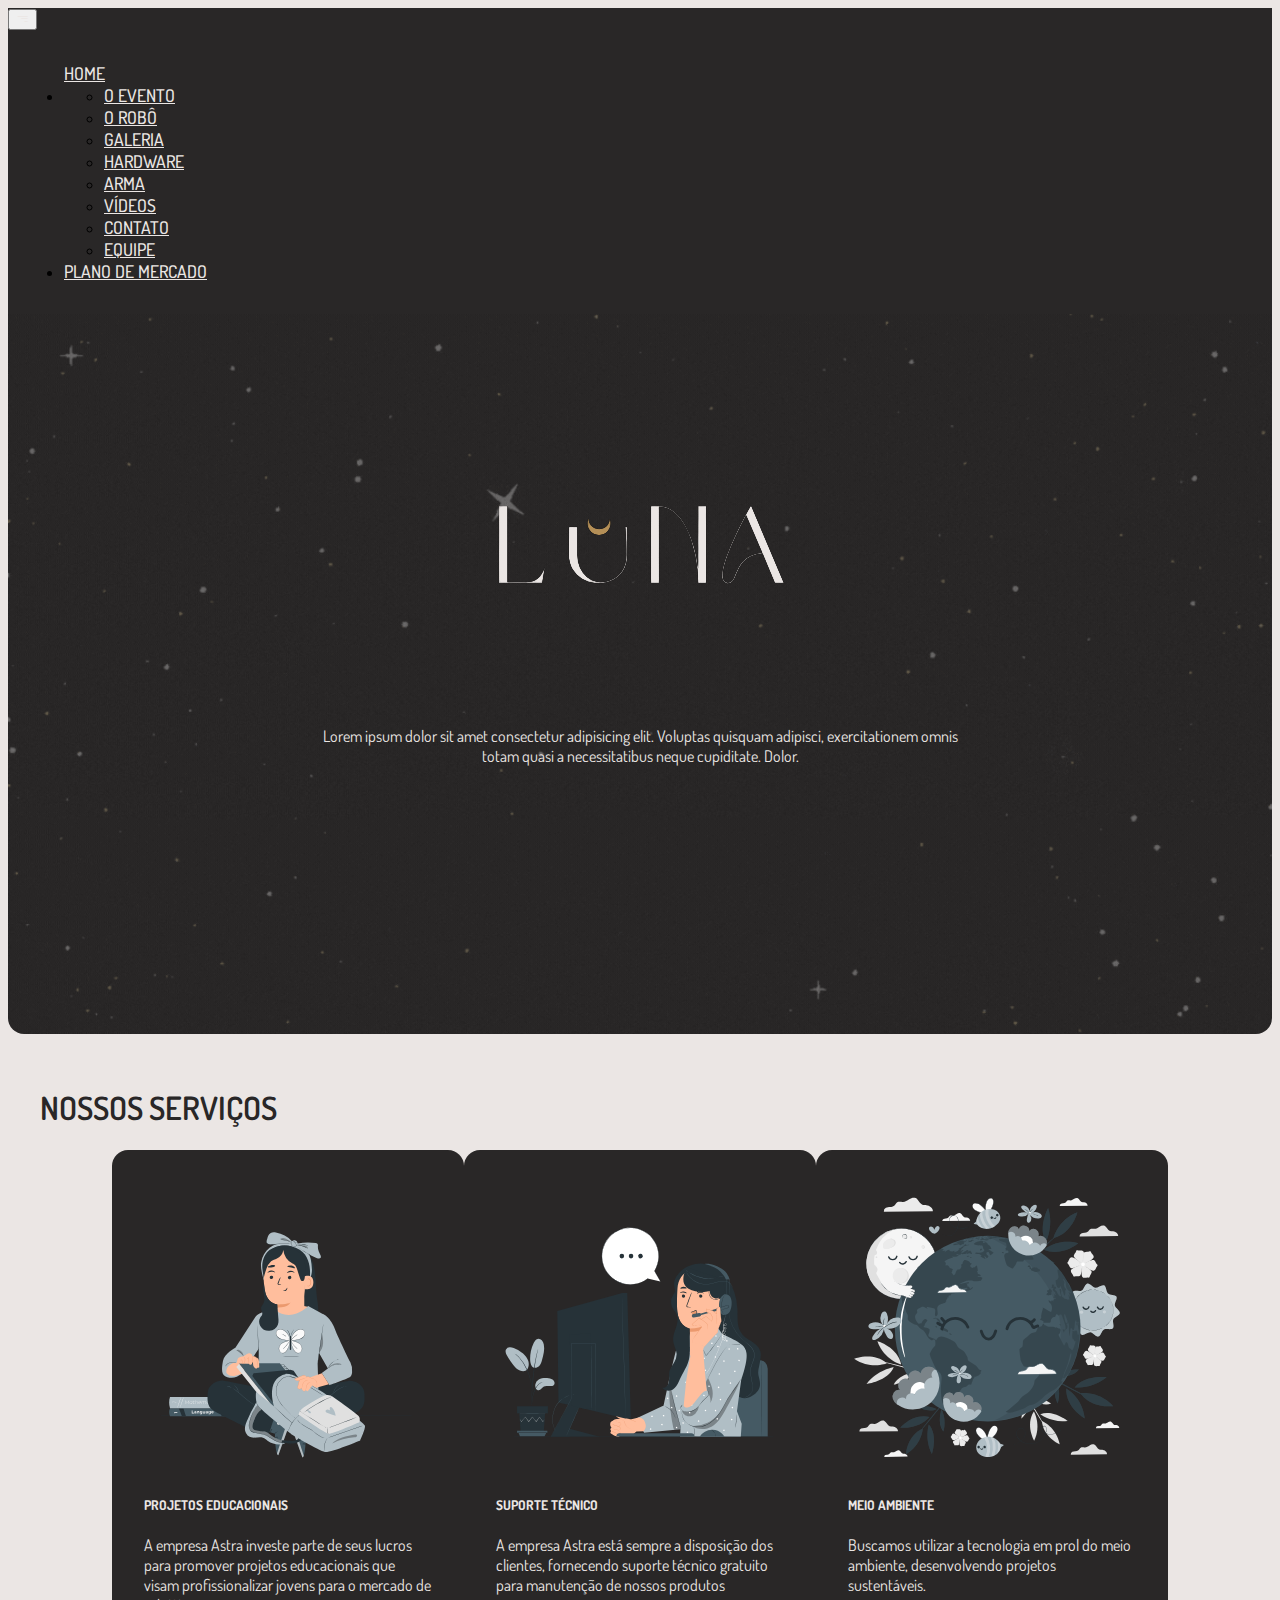
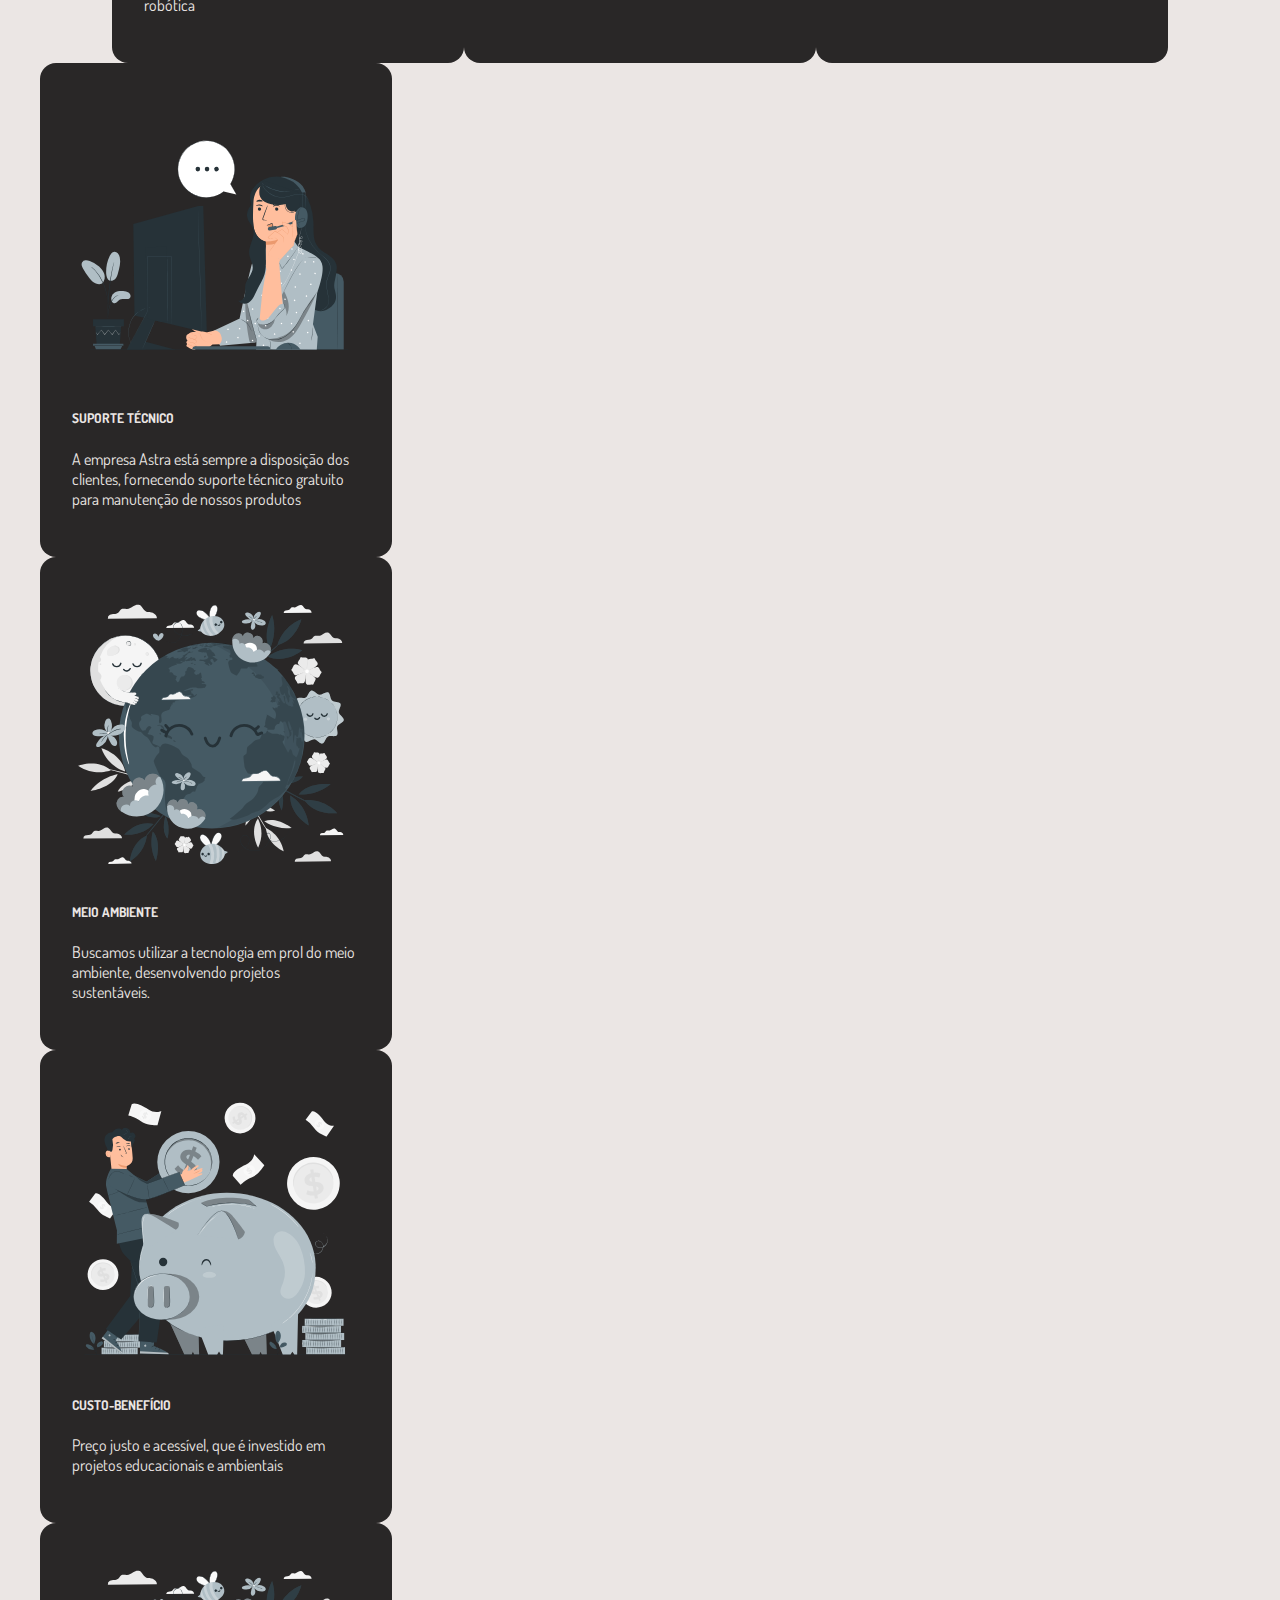
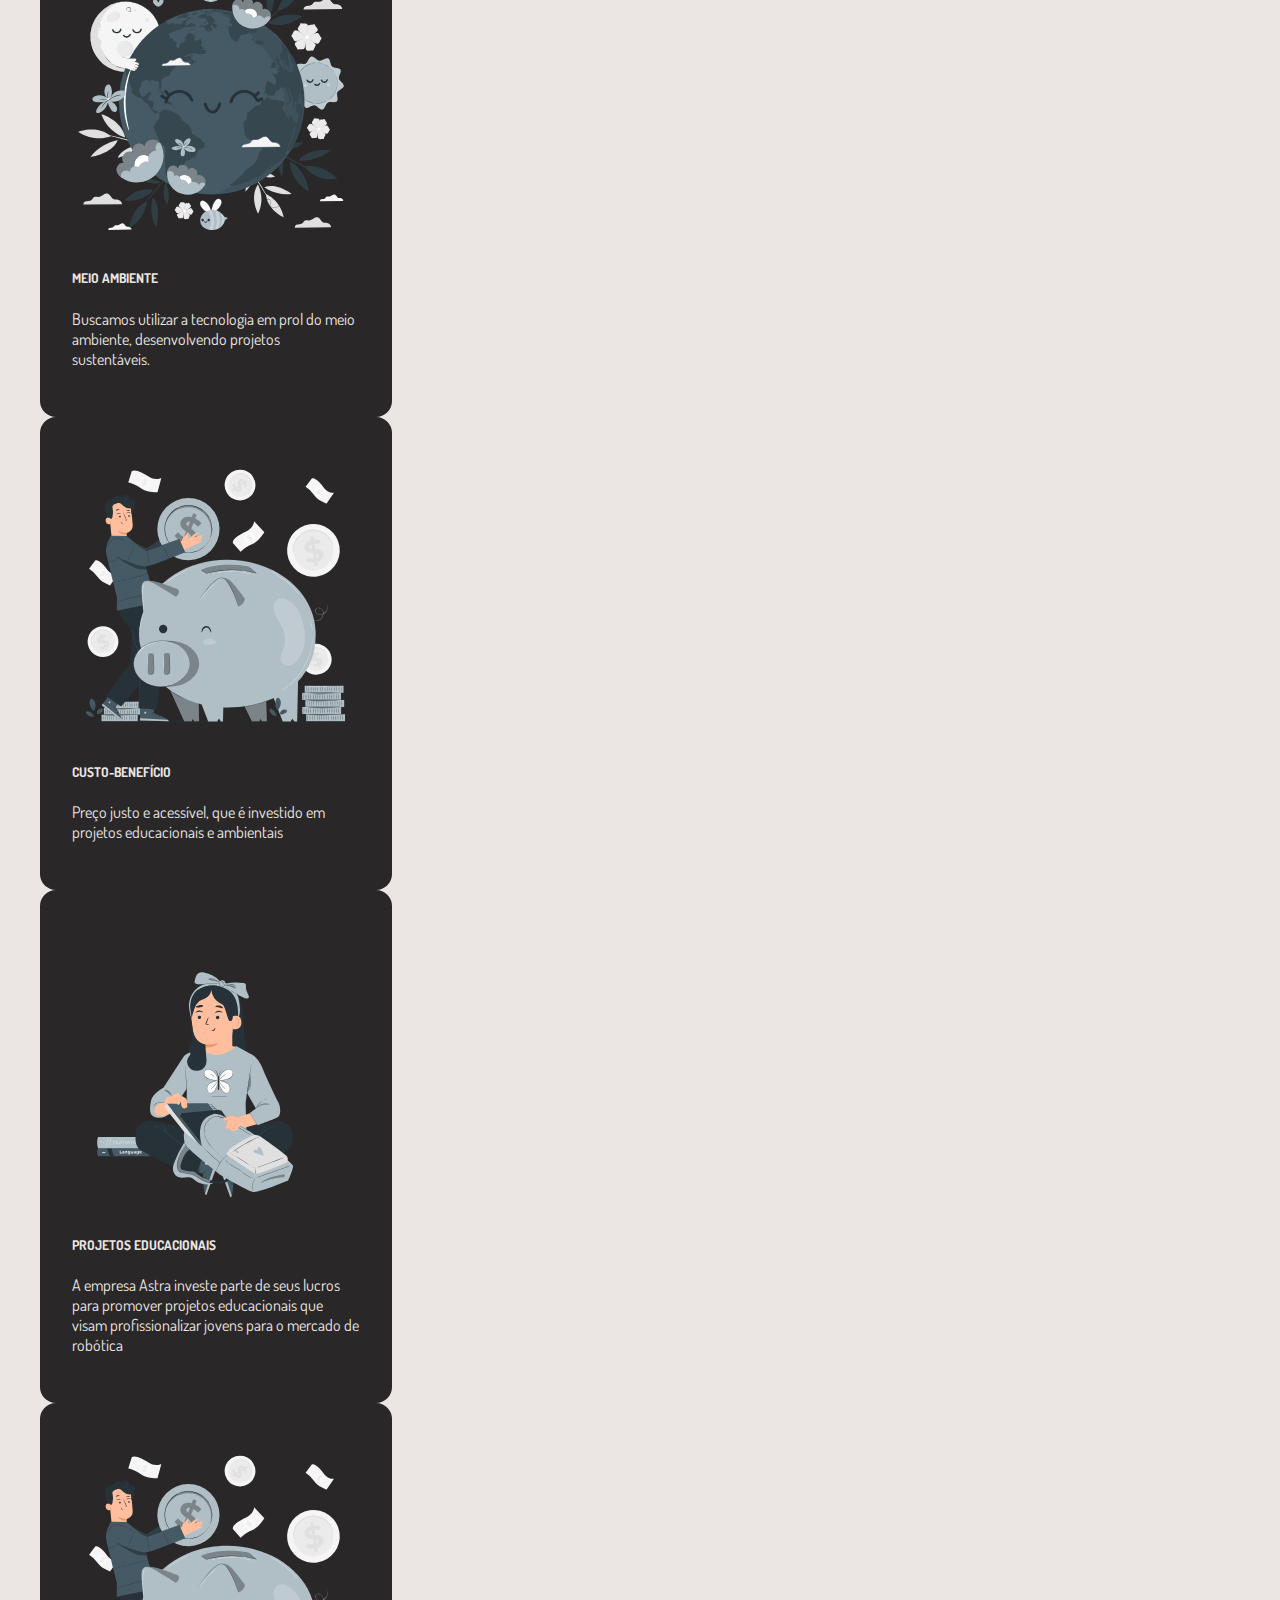
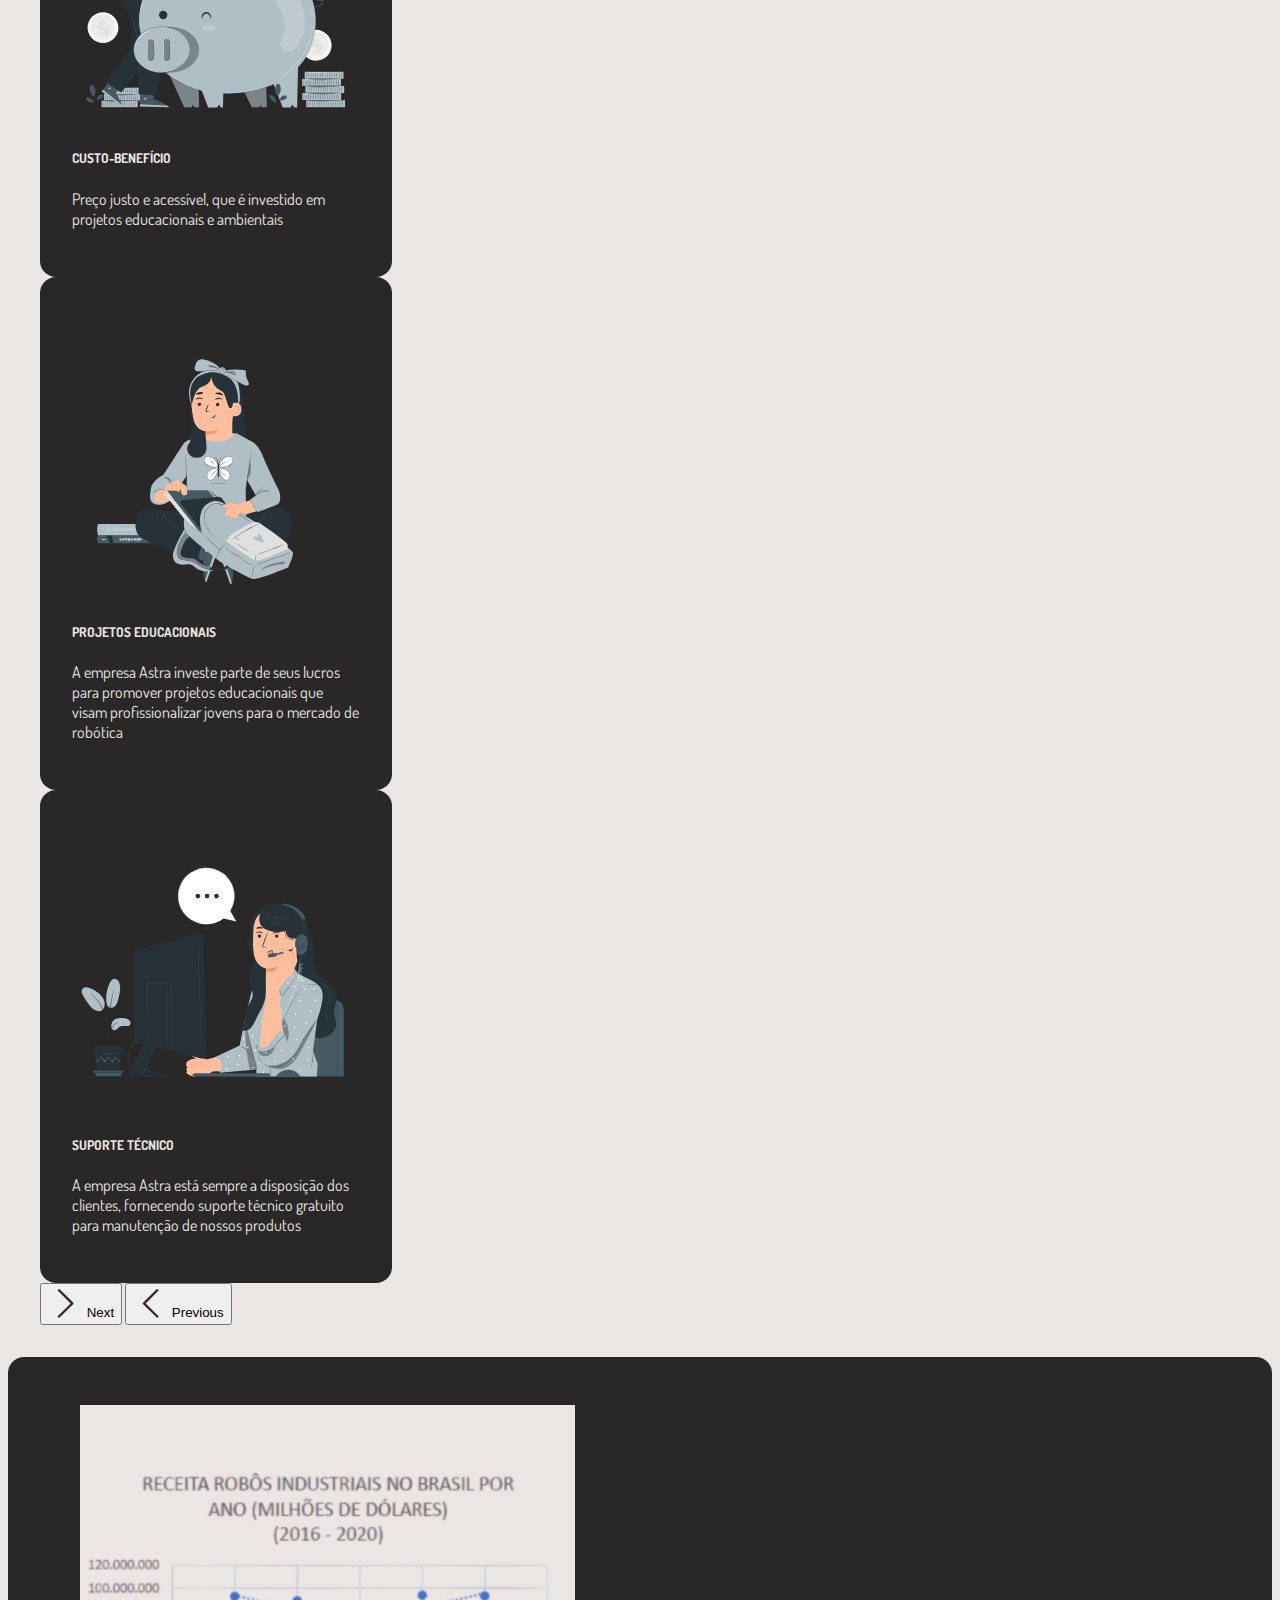
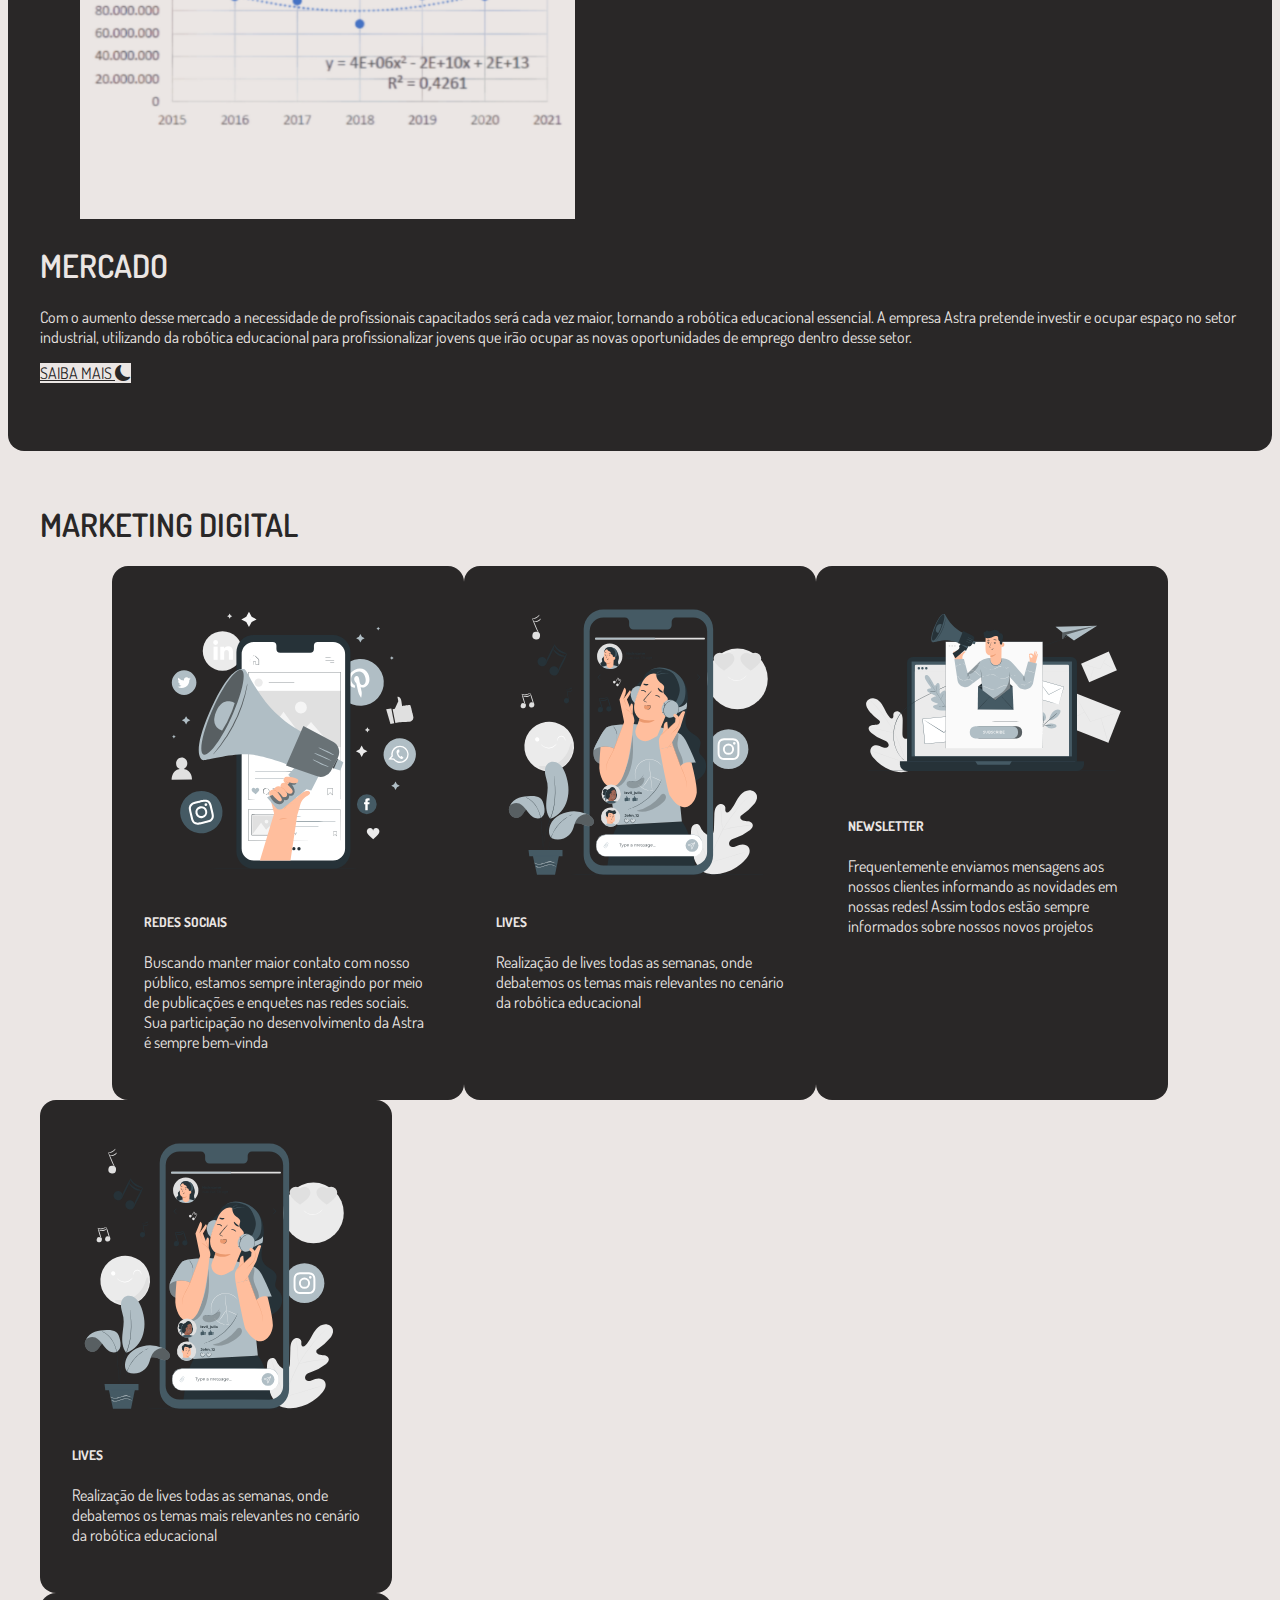
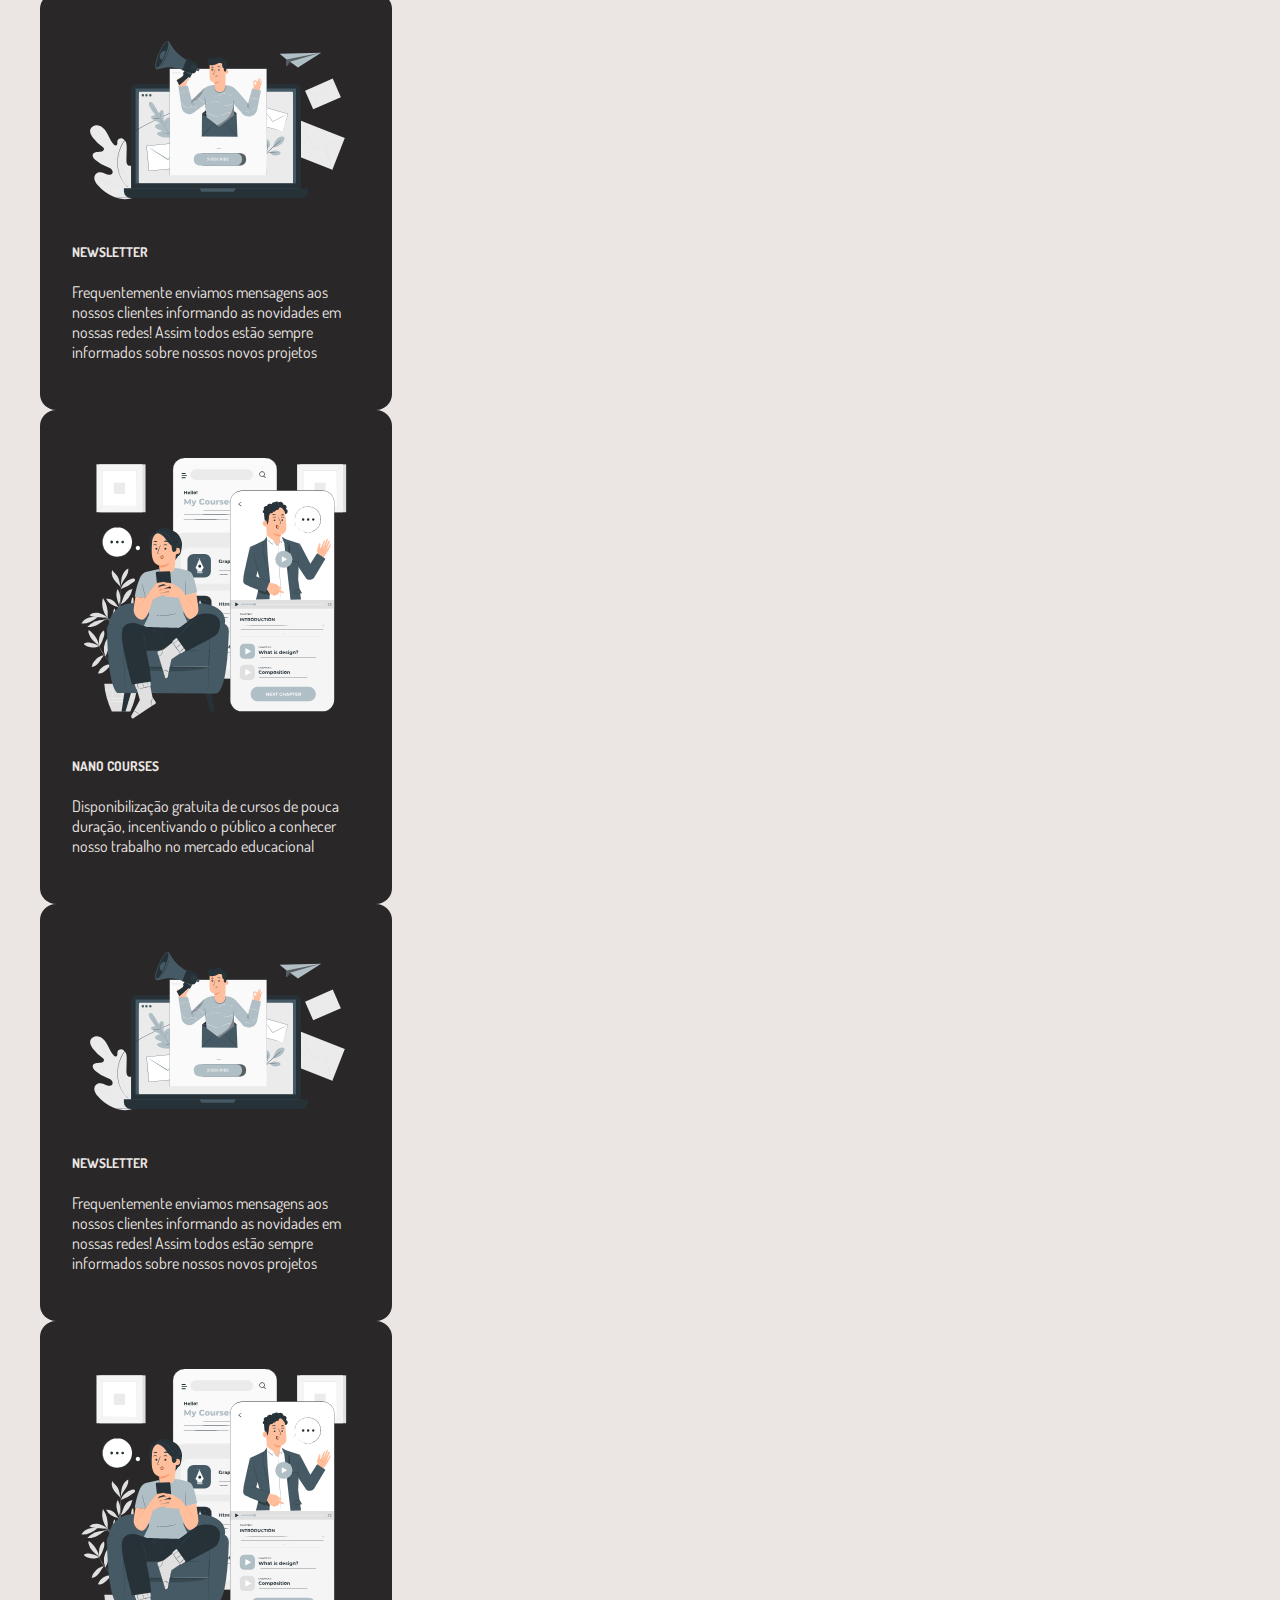
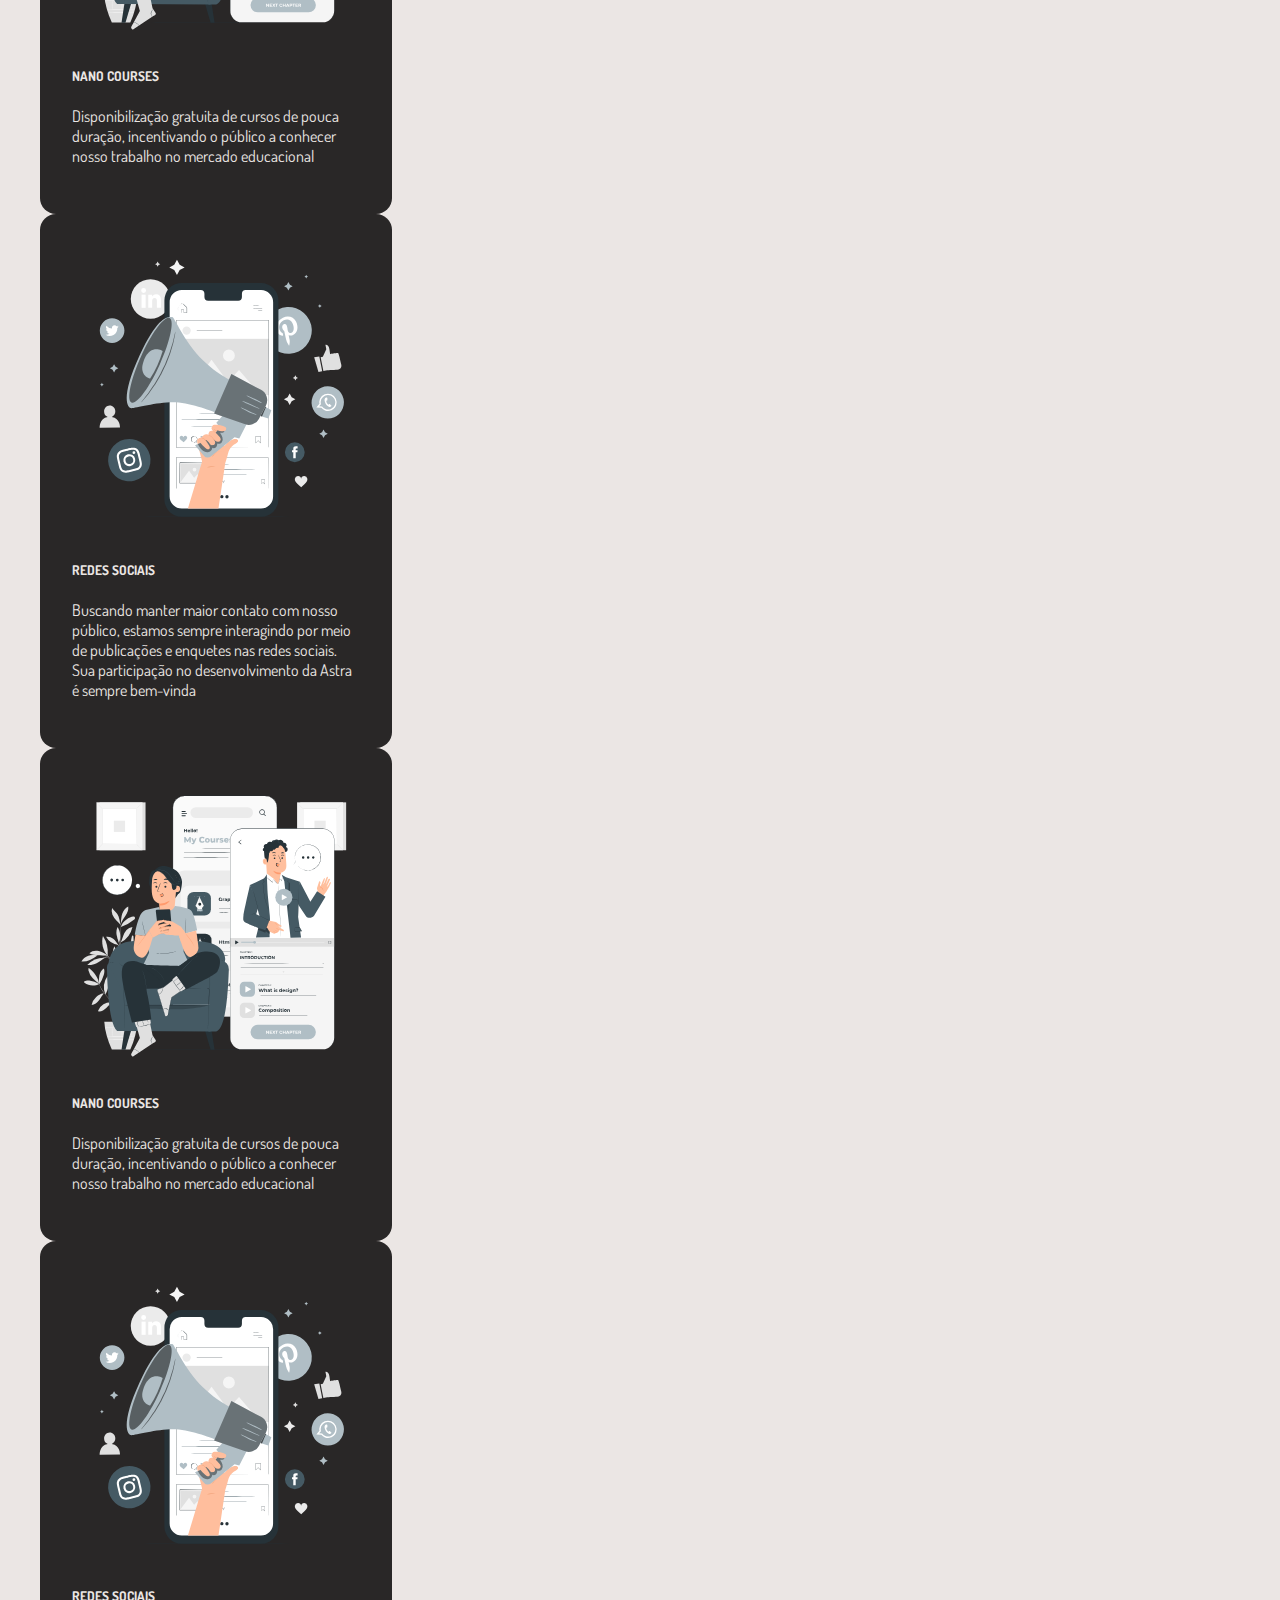
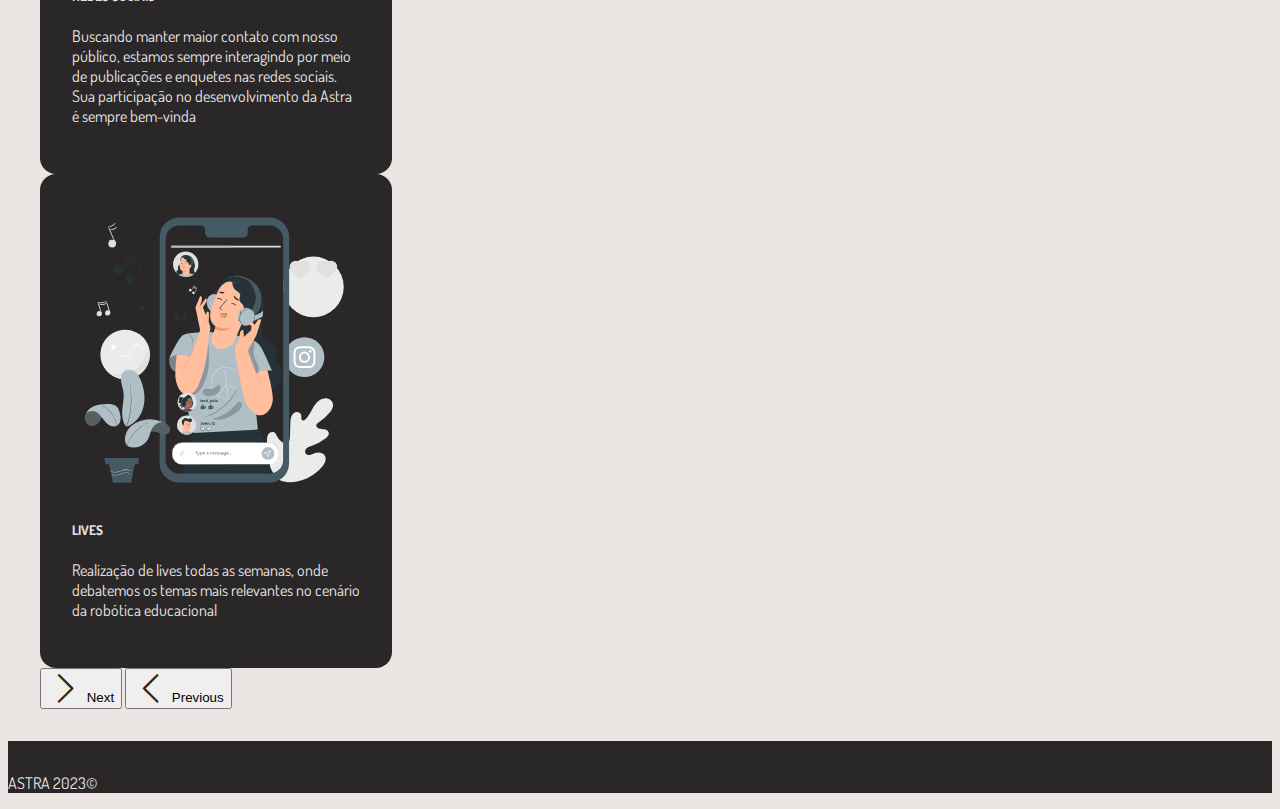
==== plano-de-mercado.html @ b5bd34d8 "site pronto" ====
<!doctype html>
<html lang="pt-br">

<head>
    <meta charset="utf-8">
    <meta name="viewport" content="width=device-width, initial-scale=1">

    <title>Luna</title>

    <!-- Google Fonts -->
    <link rel="preconnect" href="https://fonts.googleapis.com">
    <link rel="preconnect" href="https://fonts.gstatic.com" crossorigin>
    <link href="https://fonts.googleapis.com/css2?family=Dosis:wght@500;700&display=swap" rel="stylesheet">

    <!-- BS Icons -->
    <link rel="stylesheet" href="https://cdn.jsdelivr.net/npm/bootstrap-icons@1.10.5/font/bootstrap-icons.css">

    <!-- Chamada da CSS do BS -->
    <link href="https://cdn.jsdelivr.net/npm/bootstrap@5.3.1/dist/css/bootstrap.min.css" rel="stylesheet"
        integrity="sha384-4bw+/aepP/YC94hEpVNVgiZdgIC5+VKNBQNGCHeKRQN+PtmoHDEXuppvnDJzQIu9" crossorigin="anonymous">

    <!-- Minha CSS -->
    <link rel="stylesheet" href="./css/style.css">
</head>

<body>       
    <header>
        <!-- menu principal -->
        <nav class="navbar navbar-expand-lg background-nav">
            <div class="container-fluid">
                <a class="navbar-brand logo" href="#">
                </a>
                <button class="navbar-toggler" type="button" data-bs-toggle="collapse" data-bs-target="#navbarNav"
                    aria-controls="navbarNav" aria-expanded="false" aria-label="Toggle navigation">
                    <i class="bi bi-filter-right"></i>
                </button>
                <div class="collapse navbar-collapse" id="navbarNav">
                    <ul class="navbar-nav ms-auto">
                        <a class="nav-link font-nav" href="index.html">
                            HOME
                        </a>
                        <a class="nav-link dropdown-toggle font-nav" href="" role="button" data-bs-toggle="dropdown" aria-expanded="false">
                        </a>
                        <li class="nav-item dropdown nav-item me-2">
                            <ul class="dropdown-menu">
                                <li class="nav-item me-2">
                                    <a class="nav-link font-nav dropdown-item" href="#evento">O EVENTO</a>
                                </li>
                                <li class="nav-item me-2">
                                    <a class="nav-link font-nav dropdown-item" href="#robo">O ROBÔ</a>
                                </li>
                                <li class="nav-item me-2">
                                    <a class="nav-link font-nav dropdown-item" href="#galeria">GALERIA</a>
                                </li>
                                <li class="nav-item me-2">
                                    <a class="nav-link font-nav dropdown-item" href="#hardware">HARDWARE</a>
                                </li>
                                <li class="nav-item me-2">
                                    <a class="nav-link font-nav dropdown-item" href="#arma">ARMA</a>
                                </li>
                                <li class="nav-item me-2">
                                    <a class="nav-link font-nav dropdown-item" href="#videos">VÍDEOS</a>
                                </li>
                                <li class="nav-item">
                                    <a class="nav-link font-nav dropdown-item" href="#contato">CONTATO</a>
                                </li>
                                <li class="nav-item me-2">
                                    <a class="nav-link font-nav dropdown-item" href="#equipe">EQUIPE</a>
                                </li>
                            </ul>
                        </li>
                        <li class="nav-item me-2">
                            <a class="nav-link  font-nav" href="plano-de-mercado.html">PLANO DE MERCADO</a>
                        </li>
                    </ul>
                </div>
            </div>
        </nav>
    </header>

    <div id="containerini">
        <figure class="container-logo d-flex justify-content-center">
            <img class='logo img-fluid' src="./assets/logo.png" alt="Nome Luna com uma lua em cima da letra u">
        </figure>
        <p class="text-ini lead col-md-12 d-flex justify-content-center">
            Lorem ipsum dolor sit amet consectetur adipisicing elit. Voluptas quisquam adipisci, exercitationem omnis totam quasi a necessitatibus neque cupiditate. Dolor.
        </p>
    </div>

    <main class="container-fluid">
        <section id="galeria" class="container-light row">
            <h1 class="text-center display-3 text-dark">NOSSOS SERVIÇOS</h1>
            <div class="carousel servico mt-5 mb-5" data-bs-ride="carousel" id="carouselExample4">
                <div class="carousel-inner">
                    <div class="carousel-item servico-item active">
                        <div class="card ms-3 me-3 col-md-3 container-dark text-light" style="width: 18rem;">
                            <img src="./assets/estudante.svg" class="card-img-top img-fluid" alt="Estudante guardando cadernos na mochila">
                            <div class="card-body">
                                <h5 class="mt-3 mb-3">
                                    PROJETOS EDUCACIONAIS
                                </h5>
                              <p class="card-text">A empresa Astra investe parte de seus lucros para promover projetos educacionais que visam profissionalizar jovens para o mercado de robótica</p>
                            </div>
                        </div>
                    </div>
                    <div class="carousel-item servico-item">
                        <div class="card ms-3 me-3 col-md-3 container-dark text-light" style="width: 18rem;">
                            <img src="./assets/suporte.svg" class="card-img-top img-fluid"alt="Mulher com headset atentendedno um cliente">
                            <div class="card-body">
                                <h5 class="mt-3 mb-3">
                                    SUPORTE TÉCNICO
                                </h5>
                              <p class="card-text">A empresa Astra está sempre a disposição dos clientes, fornecendo suporte técnico gratuito para manutenção de nossos produtos</p>
                            </div>
                        </div>
                    </div>
                    <div class="carousel-item servico-item">
                        <div class="card ms-3 me-3 col-md-3 container-dark text-light" style="width: 18rem;">
                            <img src="./assets/terra.svg" class="card-img-top img-fluid" alt="Planeta Terra sorrindo">
                            <div class="card-body">
                                <h5 class="mt-3 mb-3">
                                    MEIO AMBIENTE
                                </h5>
                              <p class="card-text">Buscamos utilizar a tecnologia em prol do meio ambiente, desenvolvendo projetos sustentáveis.</p>
                            </div>
                        </div>
                    </div>
                    <div class="carousel-item servico-item">
                        <div class="card ms-3 me-3 col-md-3 container-dark text-light" style="width: 18rem;">
                            <img src="./assets/custo_beneficio.svg" class="card-img-top img-fluid" alt="Homem colocando moeda em um cofre de porco">
                            <div class="card-body">
                                <h5 class="mt-3 mb-3">
                                    CUSTO-BENEFÍCIO
                                </h5>
                              <p class="card-text">Preço justo e acessível, que é investido em projetos educacionais e ambientais</p>
                            </div>
                        </div>
                    </div>
                </div>
                  <button class="carousel-control-next control-servico-next" type="button" data-bs-target="#carouselExample4" data-bs-slide="next">
                    <i class="carousel-control-next-icon bi bi-chevron-right" aria-hidden="true"></i>
                    <span class="visually-hidden">Next</span>
                  </button> 
                  <button class="carousel-control-prev control-servico-prev" type="button" data-bs-target="#carouselExample4" data-bs-slide="prev">
                    <i class="carousel-control-prev-icon bi bi-chevron-left" aria-hidden="true"></i>
                    <span class="visually-hidden">Previous</span>
                  </button>
            </div> 
        </section>

        <section class="container-dark align-items-center justify-content-evenly row mercado" id="robo">
            <figure class="col-md-4 d-flex justify-content-center">
                <img class="astronauta img-fluid rounded" src="./assets/grafico.png" alt="Gráfico mostrando crescimento de vendas de robôs no Brasil">
            </figure>
            <div class="text-center col-md-5">
                <h1 class="display-3 text-light">MERCADO</h1>
                <p class="lead my-5 text-light">
                    Com o aumento desse mercado a necessidade de profissionais capacitados será cada vez maior, tornando a robótica educacional essencial.
                    A empresa Astra pretende investir e ocupar espaço no setor industrial, utilizando da robótica educacional para profissionalizar jovens que irão ocupar as novas oportunidades de emprego dentro desse setor.                </p>
                <a href="./assets/pesquisa.pdf" class="btn p-3 btn-primary-light btn-lg text-dark">SAIBA MAIS <i 
                    class="bi bi-moon-fill ms-2"></i></a>
            </div>
        </section>

        <section id="galeria" class="container-light row">
            <h1 class="text-center display-3 text-dark">MARKETING DIGITAL</h1>
            <div class="carousel marketing mt-5 mb-5" data-bs-ride="carousel" id="carouselExample5">
                <div class="carousel-inner">
                    <div class="carousel-item marketing-item active">
                        <div class="card ms-3 me-3 col-md-3 container-dark text-light" style="width: 18rem;">
                            <img src="./assets/redes_sociais.svg" class="card-img-top img-fluid" alt="Alto-falante com redes sociais em volta">
                            <div class="card-body">
                                <h5 class="mt-3 mb-3">
                                    REDES SOCIAIS
                                </h5>
                              <p class="card-text">Buscando manter maior contato com nosso público, estamos sempre interagindo por meio de publicações e enquetes nas redes sociais. Sua participação no desenvolvimento da Astra é sempre bem-vinda</p>
                            </div>
                        </div>
                    </div>
                    <div class="carousel-item marketing-item">
                        <div class="card ms-3 me-3 col-md-3 container-dark text-light" style="width: 18rem;">
                            <img src="./assets/live.svg" class="card-img-top img-fluid"alt="Menina de fone fazendo live em uma rede social">
                            <div class="card-body">
                                <h5 class="mt-3 mb-3">
                                    LIVES
                                </h5>
                              <p class="card-text">Realização de lives todas as semanas, onde debatemos os temas mais relevantes no cenário da robótica educacional</p>
                            </div>
                        </div>
                    </div>
                    <div class="carousel-item marketing-item">
                        <div class="card ms-3 me-3 col-md-3 container-dark text-light" style="width: 18rem;">
                            <img src="./assets/news_letter.svg" class="card-img-top img-fluid" alt="Menino dentro de um computador com jornais em volta">
                            <div class="card-body">
                                <h5 class="mt-3 mb-3">
                                    NEWSLETTER
                                </h5>
                              <p class="card-text">Frequentemente enviamos mensagens aos nossos clientes informando as novidades em nossas redes! Assim todos estão sempre informados sobre nossos novos projetos</p>
                            </div>
                        </div>
                    </div>
                    <div class="carousel-item marketing-item">
                        <div class="card ms-3 me-3 col-md-3 container-dark text-light" style="width: 18rem;">
                            <img src="./assets/courses.svg" class="card-img-top img-fluid" alt="Menino vendo cursos nas redes sociais">
                            <div class="card-body">
                                <h5 class="mt-3 mb-3">
                                    NANO COURSES
                                </h5>
                              <p class="card-text">Disponibilização gratuita de cursos de pouca duração, incentivando o público a conhecer nosso trabalho no mercado educacional</p>
                            </div>
                        </div>
                    </div>
                </div>
                  <button class="carousel-control-next control-marketing-next" type="button" data-bs-target="#carouselExample5" data-bs-slide="next">
                    <i class="carousel-control-next-icon bi bi-chevron-right" aria-hidden="true"></i>
                    <span class="visually-hidden">Next</span>
                  </button> 
                  <button class="carousel-control-prev control-marketing-prev" type="button" data-bs-target="#carouselExample5" data-bs-slide="prev">
                    <i class="carousel-control-prev-icon bi bi-chevron-left" aria-hidden="true"></i>
                    <span class="visually-hidden">Previous</span>
                  </button>
            </div> 
        </section>

        <section class="container-dark-footer row align-items-center justify-content-center" id="contato">
            <p class="text-light text-center text-wrap" style="width: 6rem;">
                ASTRA
                2023©
            </p>
        </section>
    </main>
    
    <script src="https://cdn.jsdelivr.net/npm/bootstrap@5.3.2/dist/js/bootstrap.bundle.min.js"
    integrity="sha384-C6RzsynM9kWDrMNeT87bh95OGNyZPhcTNXj1NW7RuBCsyN/o0jlpcV8Qyq46cDfL" crossorigin="anonymous"></script>

    <script>
        var items = document.querySelectorAll('.servico .servico-item');
        items.forEach((e)=>{
            const slide = 2;
            let next = e.nextElementSibling;
            for(var i=0; i<slide; i++) {
                if(!next) {
                    next = items[0]
                }
                let clonechild = next.cloneNode(true);
                e.appendChild(clonechild.children[0]);
                next = next.nextElementSibling;
            }
        })
    </script>

<script>
    var items = document.querySelectorAll('.marketing .marketing-item');
    items.forEach((e)=>{
        const slide = 2;
        let next = e.nextElementSibling;
        for(var i=0; i<slide; i++) {
            if(!next) {
                next = items[0]
            }
            let clonechild = next.cloneNode(true);
            e.appendChild(clonechild.children[0]);
            next = next.nextElementSibling;
        }
    })
</script>
</body>
---- css/style.css ----
:root {
    --color-light: #EBE6E4;
    --color-dark: #292727;
    --font-primary: Dosis;
}


.text-dark { 
    color: var(--color-dark)!important;
}

.text-light { 
    color: var(--color-light)!important;
}


body {
    background-color: #EBE6E4;
    font-family: var(--font-primary);
}

.navbar-collapse {
    padding: 1rem 1rem;
    z-index: 1;
}

.background-nav {
    background-color: #292727;
}

.font-nav {
    font-size: 1.1rem;
    font-weight: 500;
    color: #EBE6E4;
}

.navbar-toggler, .dropdown-toggle{
    color: #EBE6E4;
}

.dropdown-menu, .dropdown-item{
    background-color: var(--color-dark);
}

.dropdown-item:hover{
    background-color: var(--color-dark);
    color: #f3efed;
}

h1 {
    font-weight: 600!important;
}


.navbar-nav .nav-link.active, .nav-link.show {
    color: #f3efed!important;
}

.container-ini {
    background-color: #292727;
    height: 80vh;
}

#containerini{
    border-bottom-left-radius: 1rem;
    border-bottom-right-radius: 1rem;
    background-image: url(../assets/fundo.gif);
    background-size: cover;
    text-align: center;
    height: 80vh;
    background-color: var(--color-dark);
    color: var(--color-light);  
    display: flex;
    flex-direction:column;
    align-items: center;
    justify-content: center;
}

.container-light {
    padding: 2rem;
    background-color: var(--color-light);
}

.container-light-ratio {
    padding: 1.5rem;
    background-color: var(--color-light);
    border-radius: 0.7rem;
    margin-top: 2rem;
    margin-bottom: 2rem;
}

.ratio-height {
    height: 42vh;
}

.logo-competicao, .astronauta {
    width: 55vmin;
}

.container-dark {
    background-color: var(--color-dark); 
    padding: 2rem;
    border-radius: 1rem;
}

.container-dark-footer {
    background-color: var(--color-dark); 
    padding-top: 1rem;
    padding-bottom: 0;
}

.container-dark-equipe{
    background-color: var(--color-dark); 
    padding-top: 1rem;   
}


.container-logo {
   margin-top: -15rem;
}

.text-ini {
    width: 50%;
    margin-top: 10rem;
    position: absolute;
}

.btn-primary-dark {
    background-color: var(--color-dark);
    border: none;
}

.btn-primary-dark:hover {
    background-color: #3d3b3b;
    border: none;
}

.btn-primary-light {
    background-color: var(--color-light);
    border: none;
}

.btn-primary-light:hover {
    background-color: #f3efed;
    border: none;
}

.font-nav:hover {
    color: #f3efed;
}

.carousel-inner .carousel-item.active,
.carousel-inner .carousel-item-next,
.carousel-inner .carousel-item-prev{
    display: flex;
    justify-content: center;
}

.card-carousel {
    margin: 2rem;
    border: 4px solid #292727;
    border-radius: 0.7rem;
}

.carousel-img {
    border-radius: 0.7rem;
}

.carousel-control-next-icon, .carousel-control-prev-icon {
    background-image: none;
}

i.carousel-control-next-icon::before, i.carousel-control-prev-icon::before {
    font-size: 2.2rem;
    color: var(--color-dark);
}

@media(min-width: 768px) and (max-width: 1024px) {
    .carousel-inner .carousel-item-start.active, 
    .carousel-inner .carousel-item-next {
        transform: translateX(25%);
    }
    .carousel-inner .carousel-item-start.active, 
    .carousel-inner .carousel-item-prev {
        transform: translateX(-25%);
    }

    .carousel-inner .galeria-item>div {
        display: none;
    }

    .carousel-inner .hardware-item>div {
        display: none;
    }

    .carousel-inner .arma-item>div {
        display: none;
    }

    .carousel-inner .servico-item>div {
        display: none;
    }

    .carousel-inner .marketing-item>div {
        display: none;
    }
    
    .carousel-inner .hardware-item>div:nth-child(1){
        display: block;
    }

    .carousel-inner .hardware-item>div:nth-child(2){
        display: block;
    }

    .carousel-inner .galeria-item>div:nth-child(1){
        display: block;
    }

    .carousel-inner .galeria-item>div:nth-child(2){
        display: block;
    }

    .carousel-inner .servico-item>div:nth-child(1){
        display: block;
    }

    .carousel-inner .servico-item>div:nth-child(2){
        display: block;
    }

    .carousel-inner .marketing-item>div:nth-child(1){
        display: block;
    }

    .carousel-inner .marketing-item>div:nth-child(2){
        display: block;
    }
    
    .carousel-inner .arma-item>div:nth-child(1){
        display: block;
    }

    div.col-md-3 {
        width: 42%;
    }
    
    button.control-hardware-prev {
        margin-left: -5rem;
    }

    button.control-hardware-next {
        margin-right: -5rem;
    }

    button.control-servico-prev {
        margin-left: -2rem;
    }

    button.control-servico-next {
        margin-right: -2rem;
    }

    button.control-marketing-prev {
        margin-left: -2rem;
    }

    button.control-marketing-next {
        margin-right: -2rem;
    }
    
}

.carousel-inner .carousel-item-end, 
.carousel-inner .carousel-item-start {
    transform: translateX(0);
}

@media (max-width: 767px) {
    .carousel-inner .carousel-item>div {
        display: none;
    }

    .carousel-inner .carousel-item>div:first-child{
        display: block;
    }

    button.carousel-control-prev {
        margin-left: -2rem;
    }

    button.carousel-control-next {
        margin-right: -2rem;
    }

    .logo-competicao, .astronauta {
        width: 70vmin;
    }
}

.accordion-button{
    background-color: var(--color-dark);
    color: var(--color-light)!important;
}

.accordion-button:not(.collapsed) {
    background-color: var(--color-dark);
    color: var(--color-light)!important;
}

.accordion-button:focus {
    border: none;
    box-shadow: none;
}

.accordion-body, .accordion-item {
    background-color: var(--color-light);
    border: none;
}

.form-control {
    background-color: var(--color-dark);
}

.form-control:focus {
    background-color: var(--color-dark);
}

.navbar-expand-lg .navbar-nav .nav-link {
    padding-right: 0;
}


@media(min-width: 769px){

    .mercado {
        height: 70vh;
    }
}
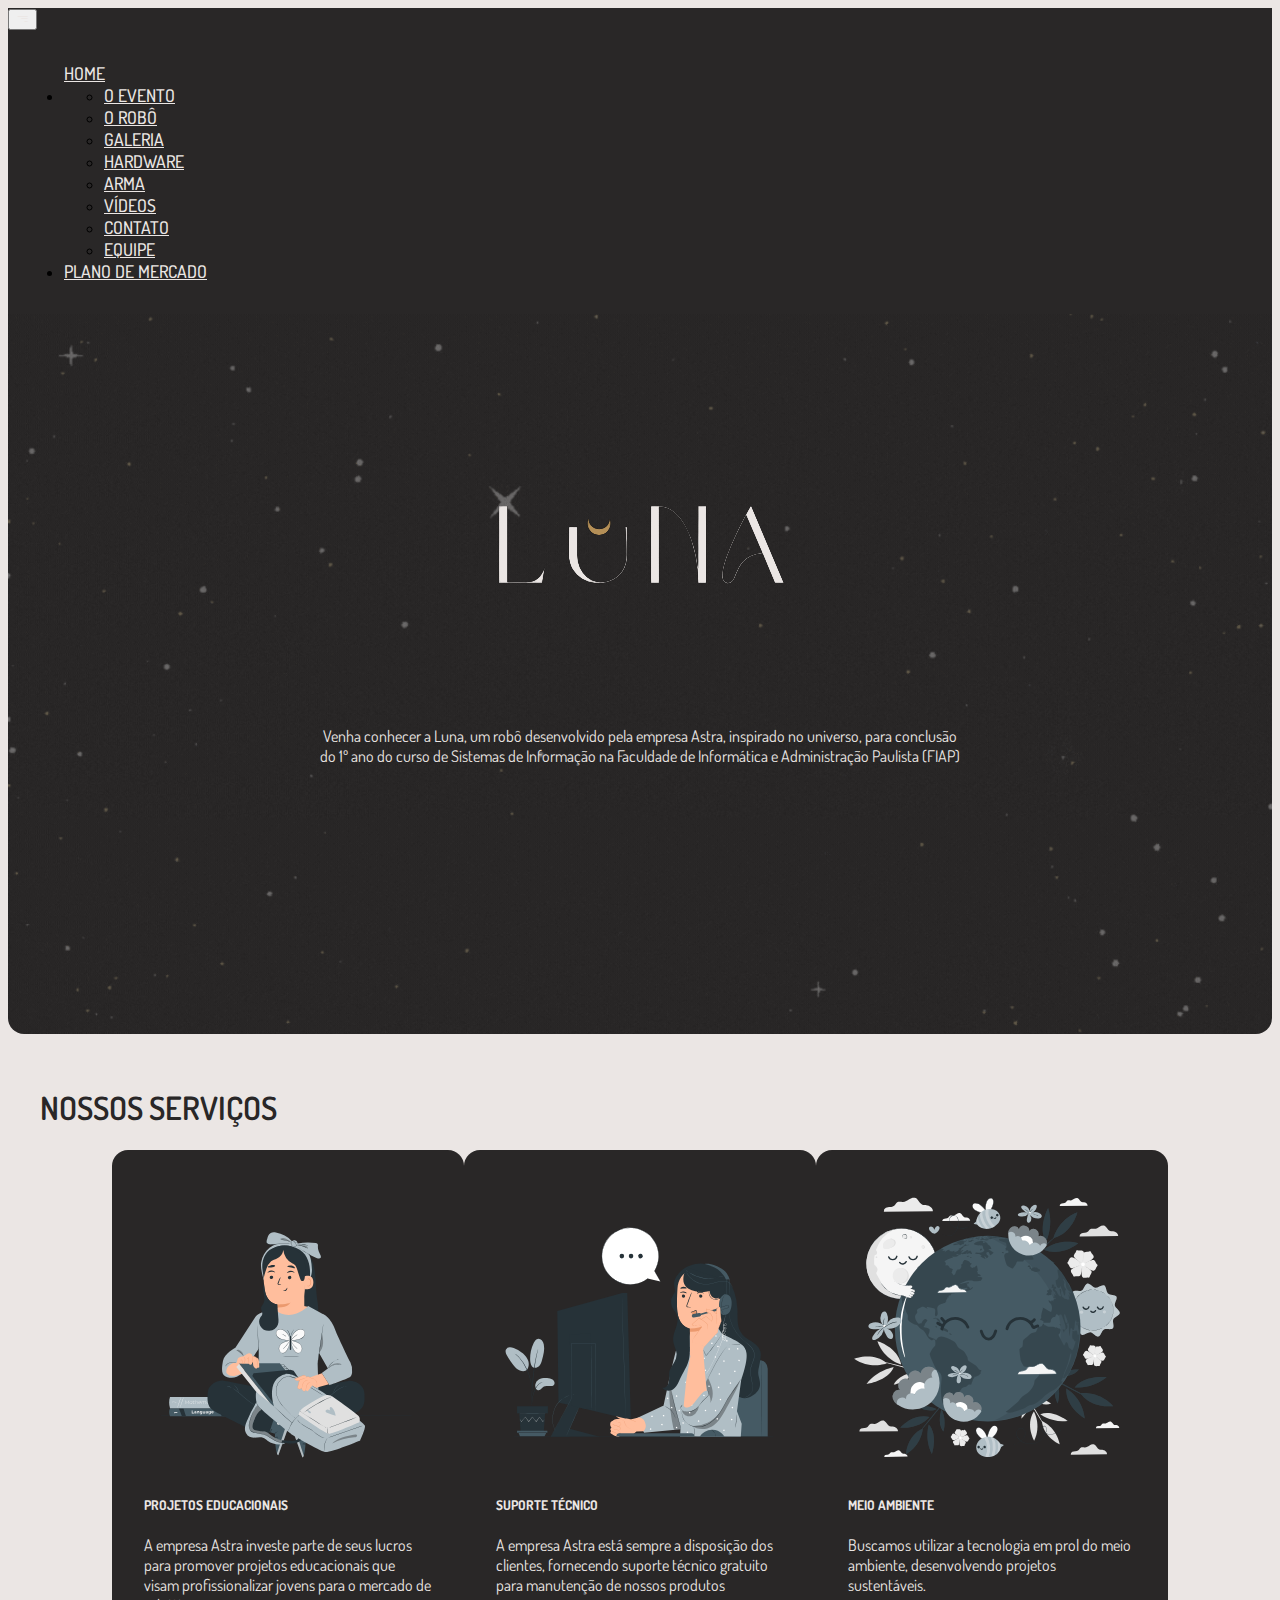
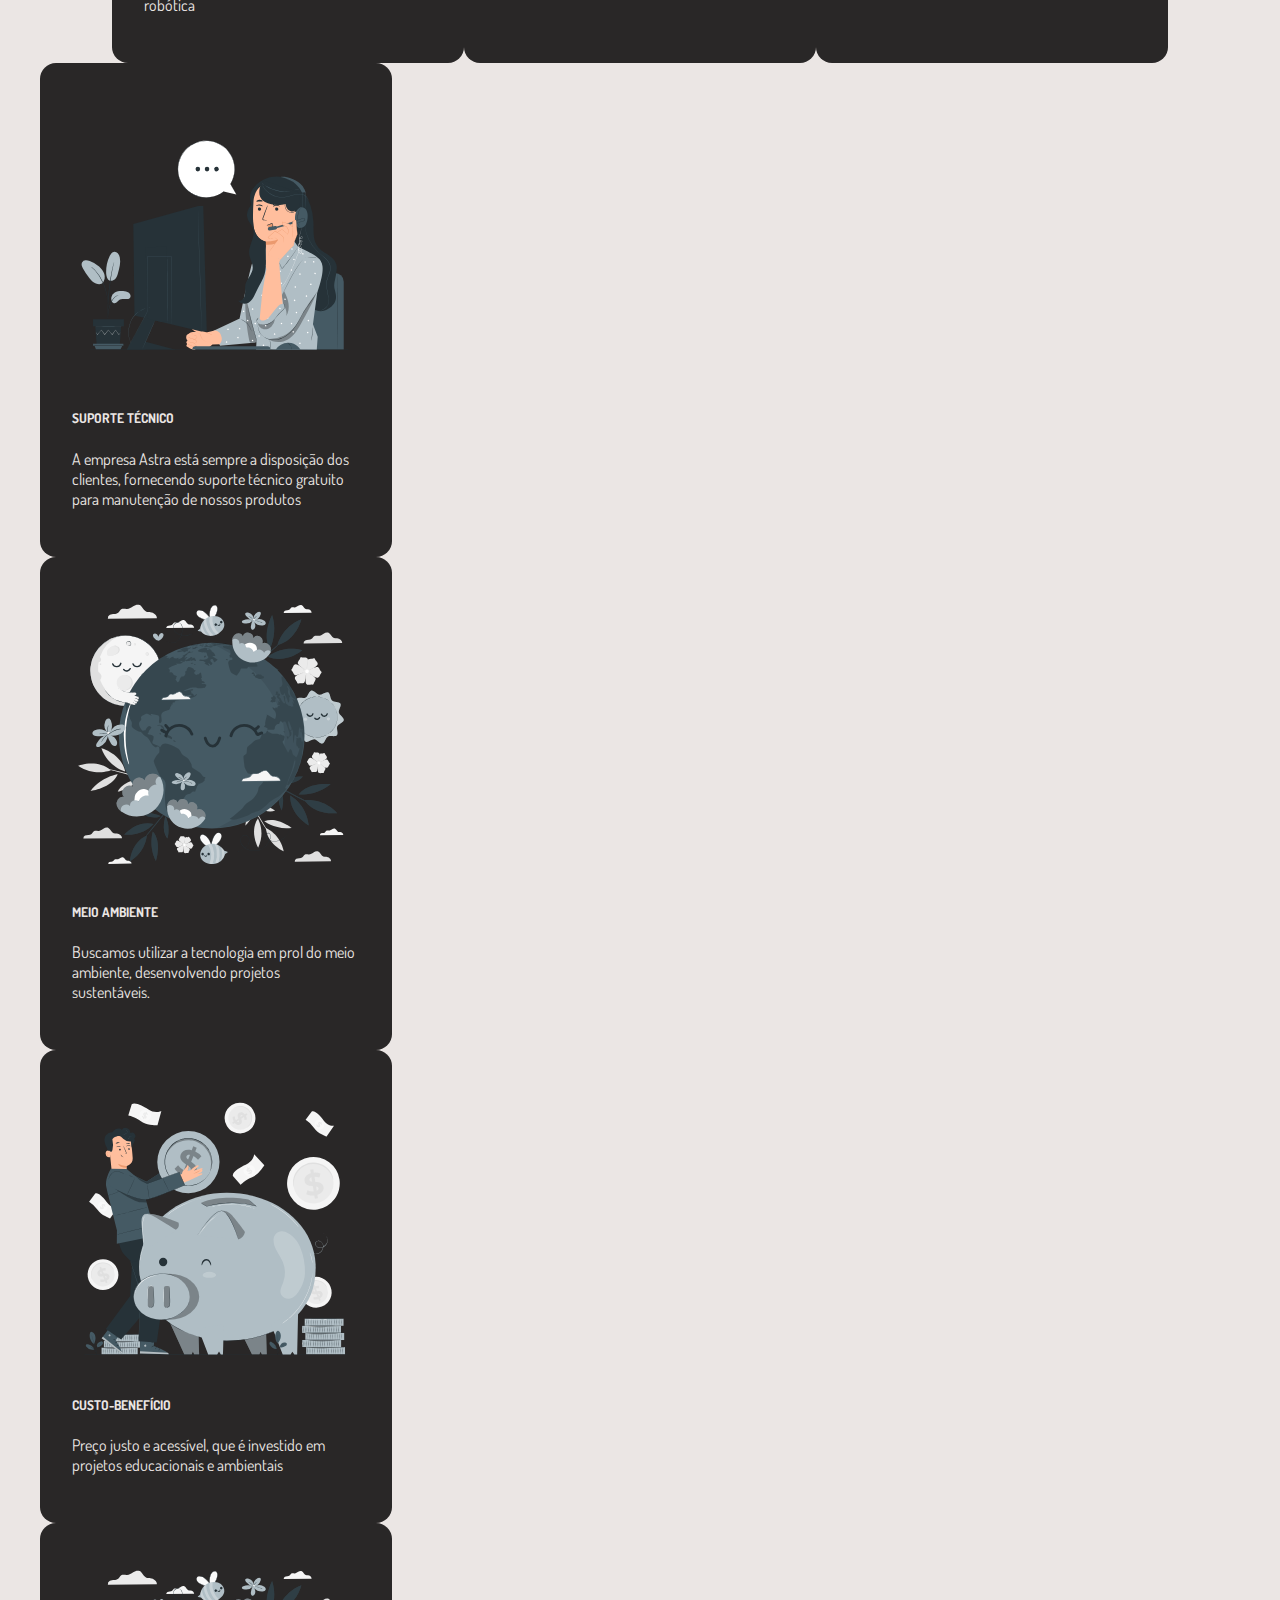
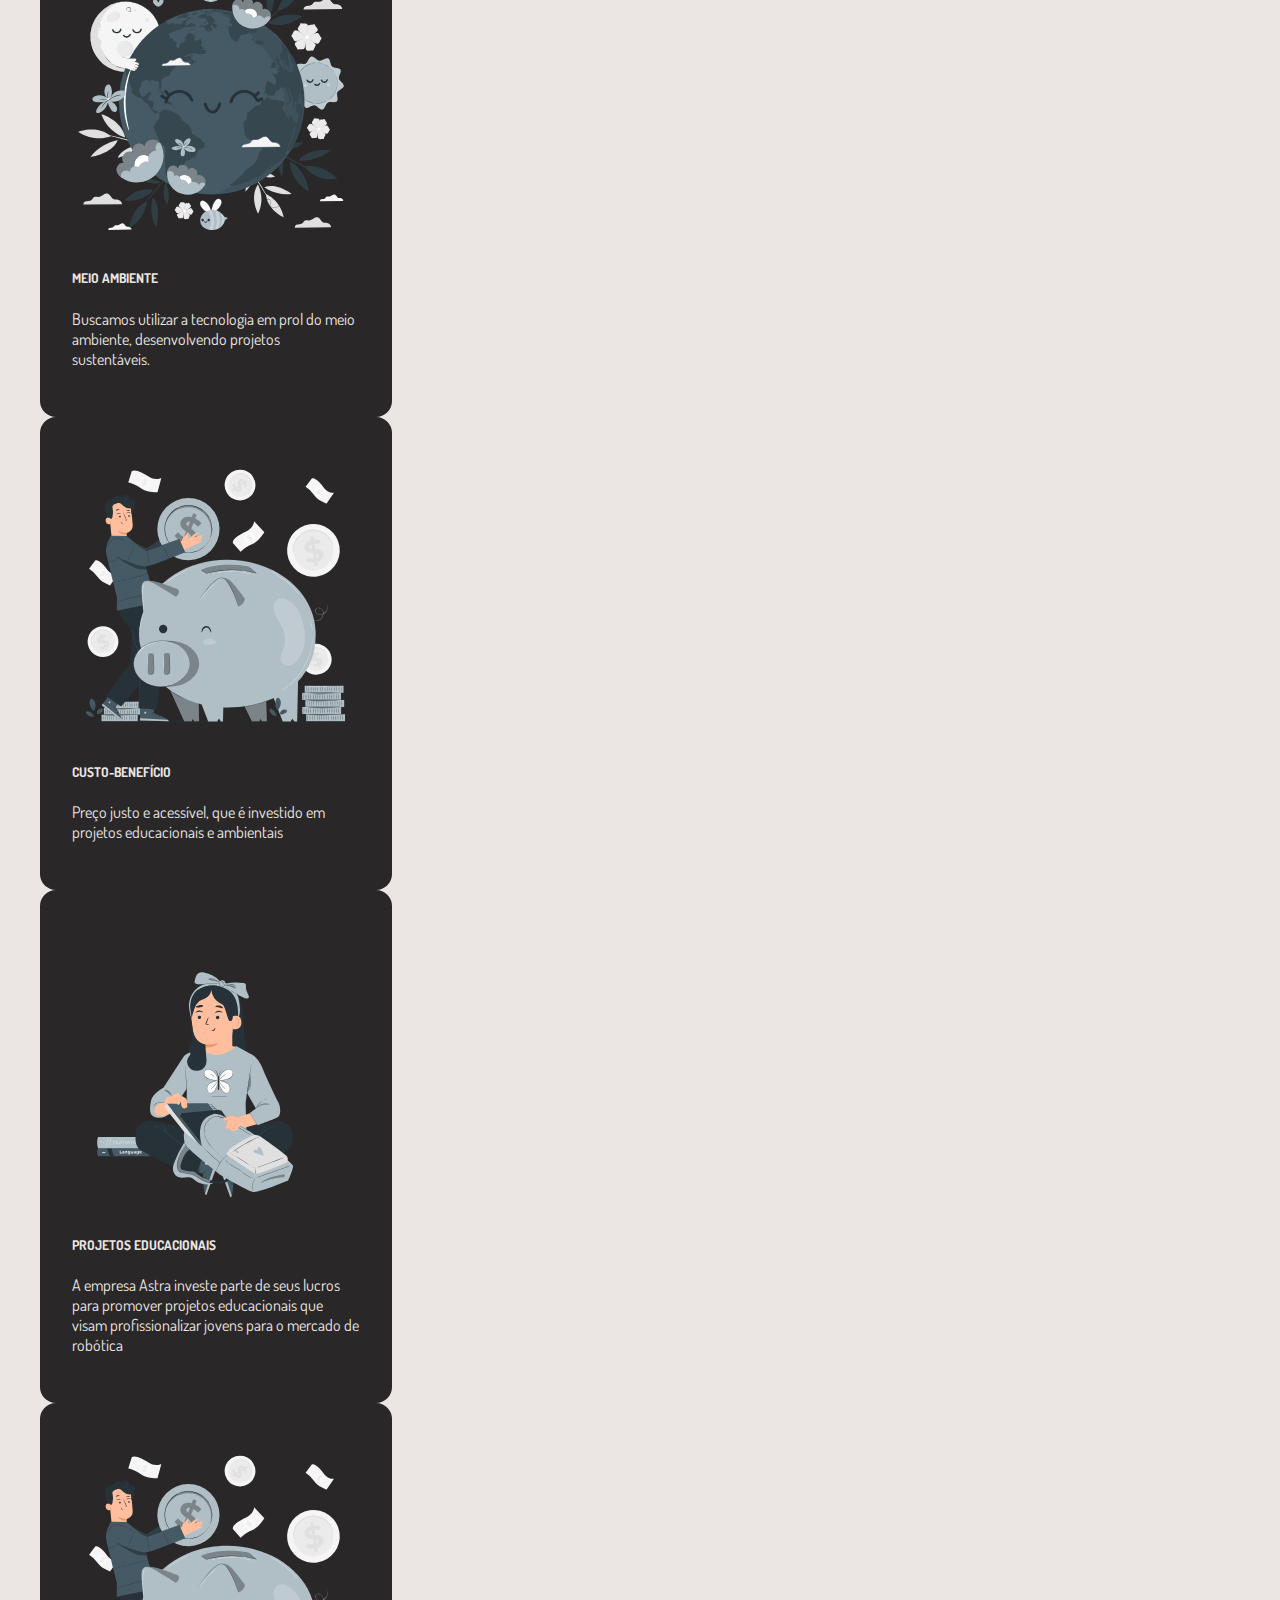
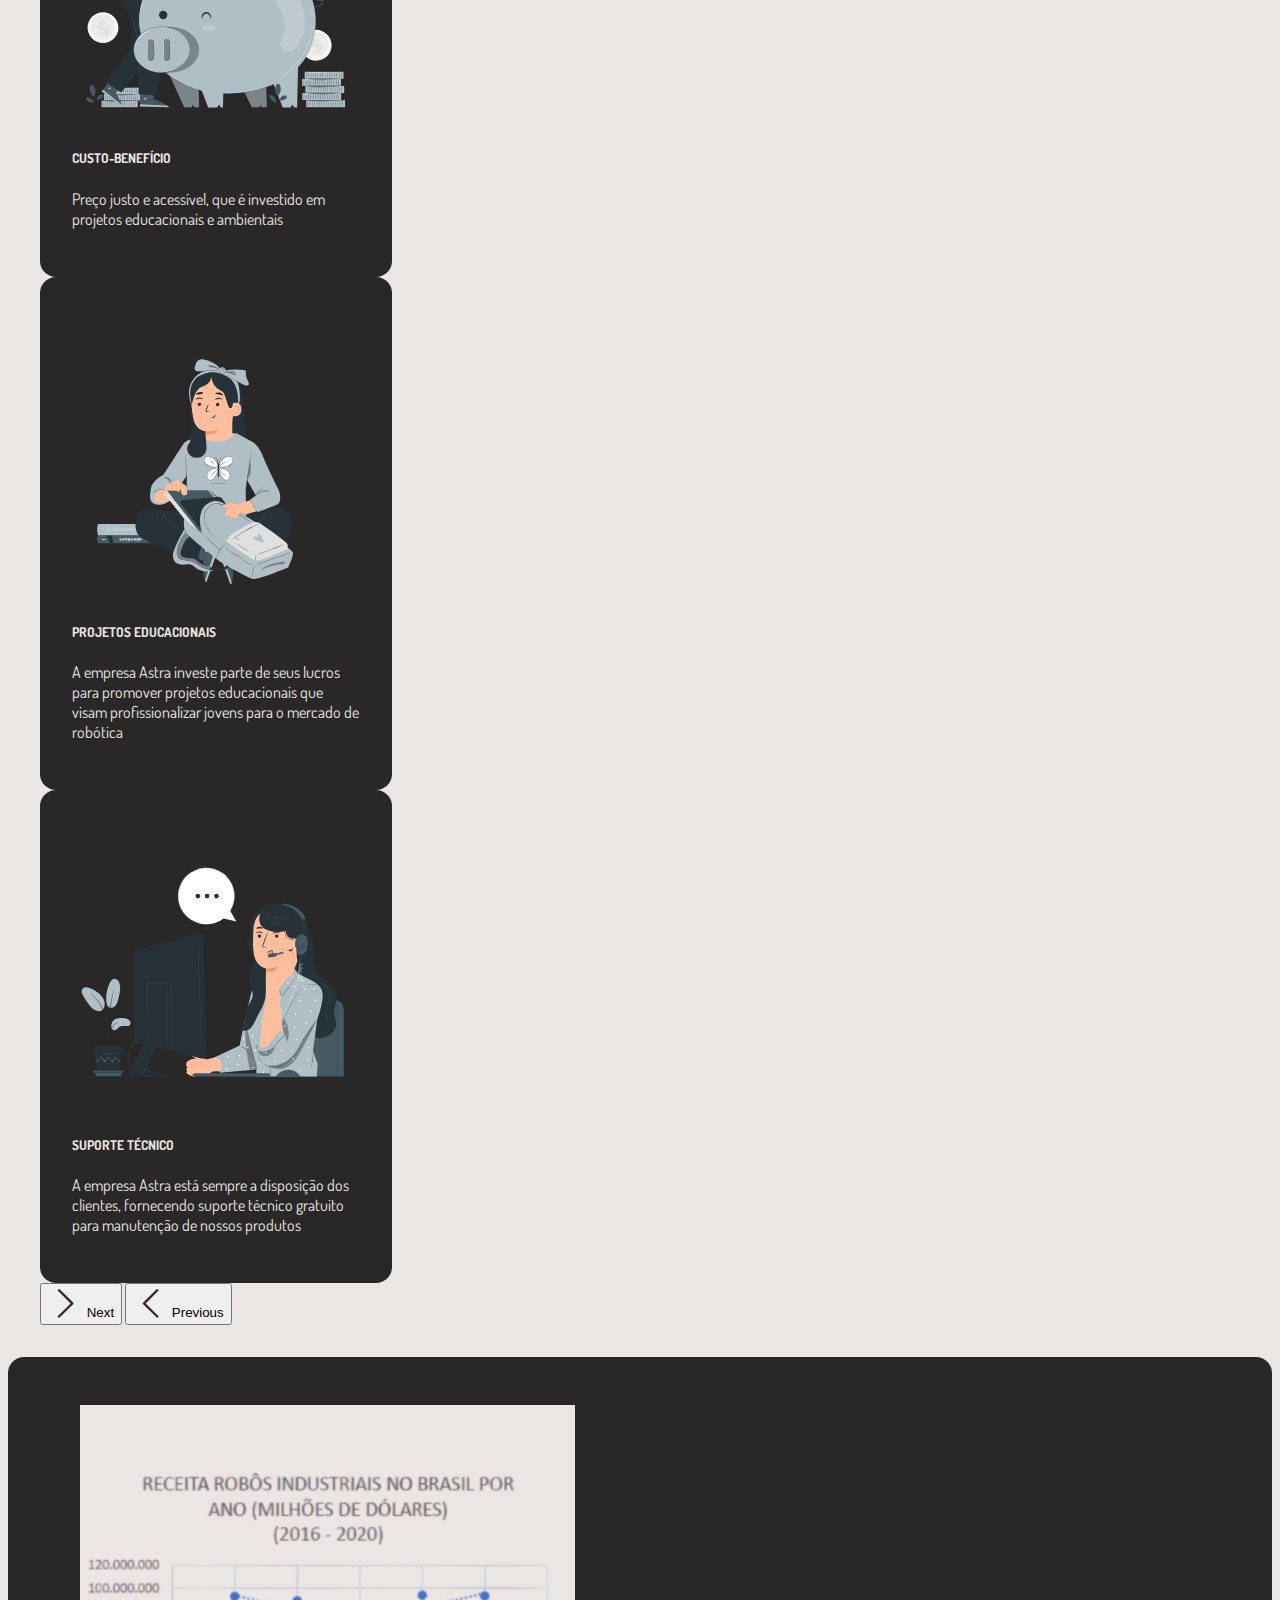
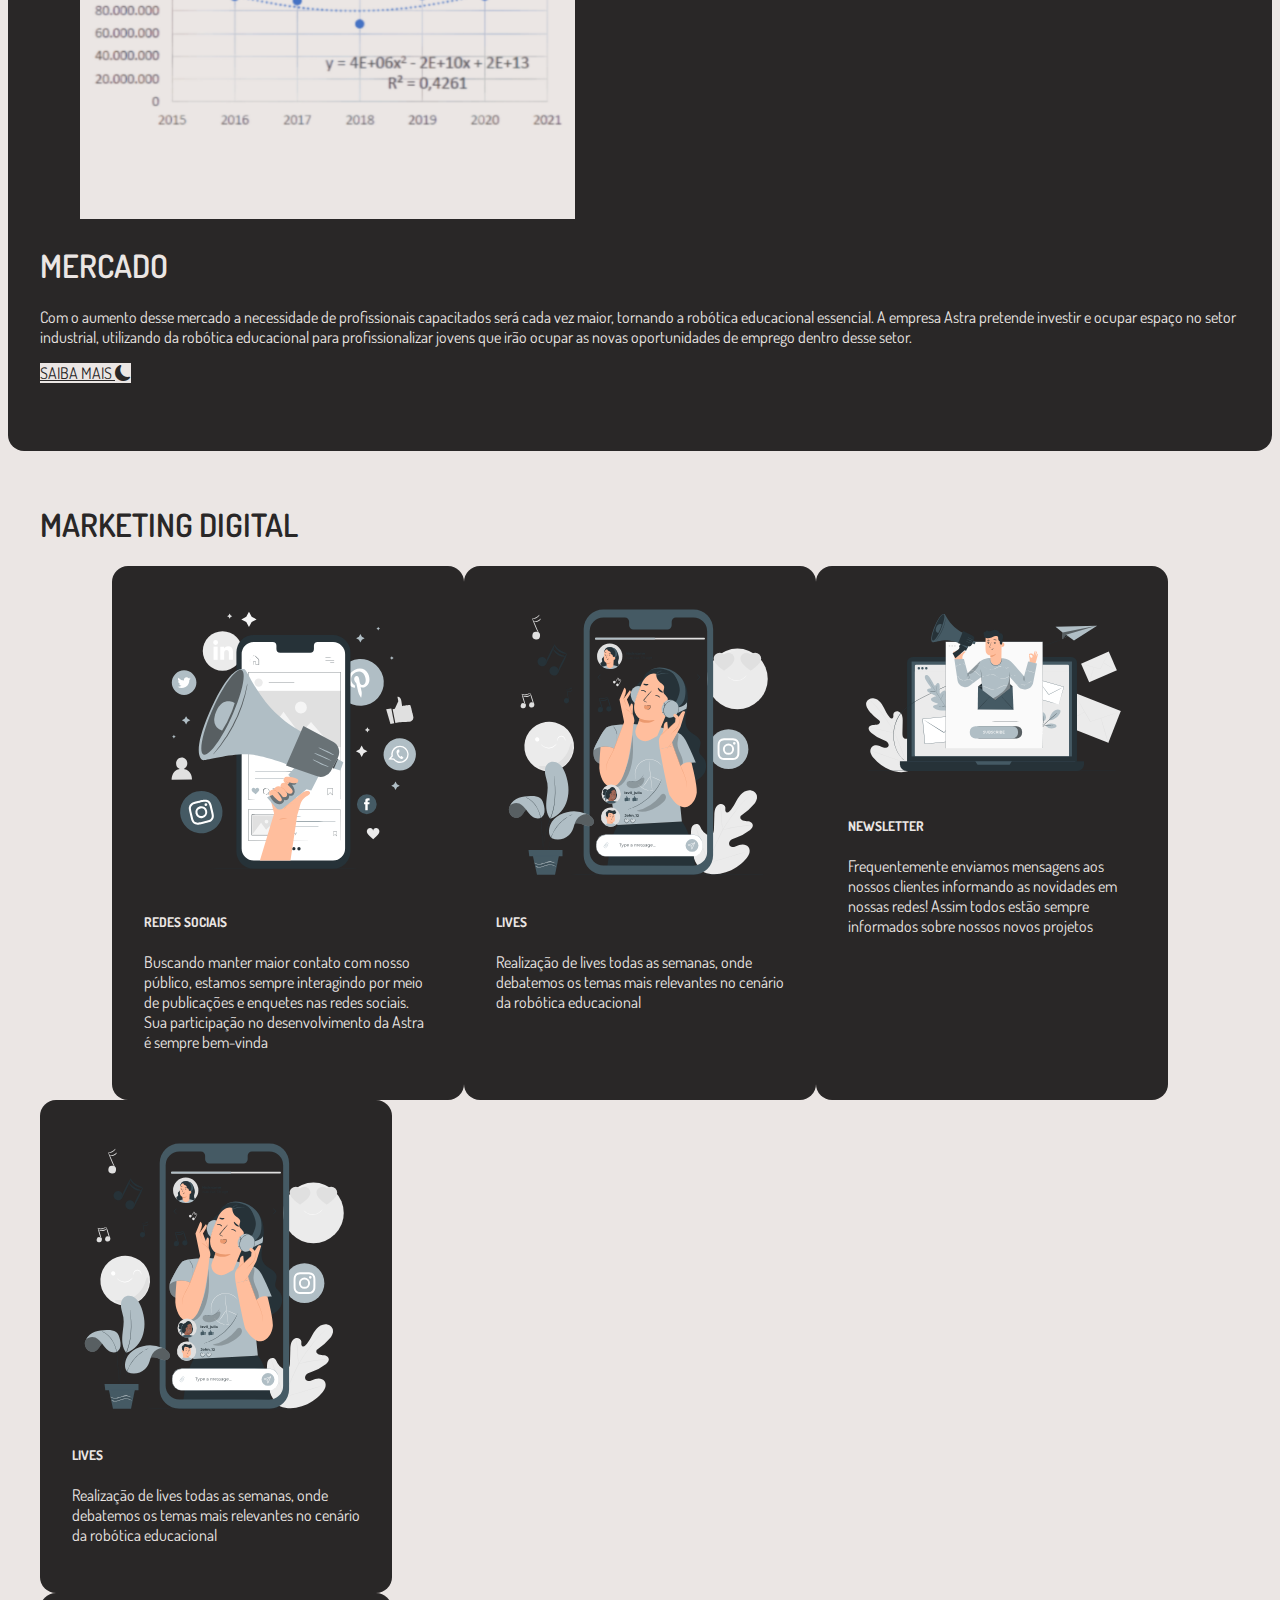
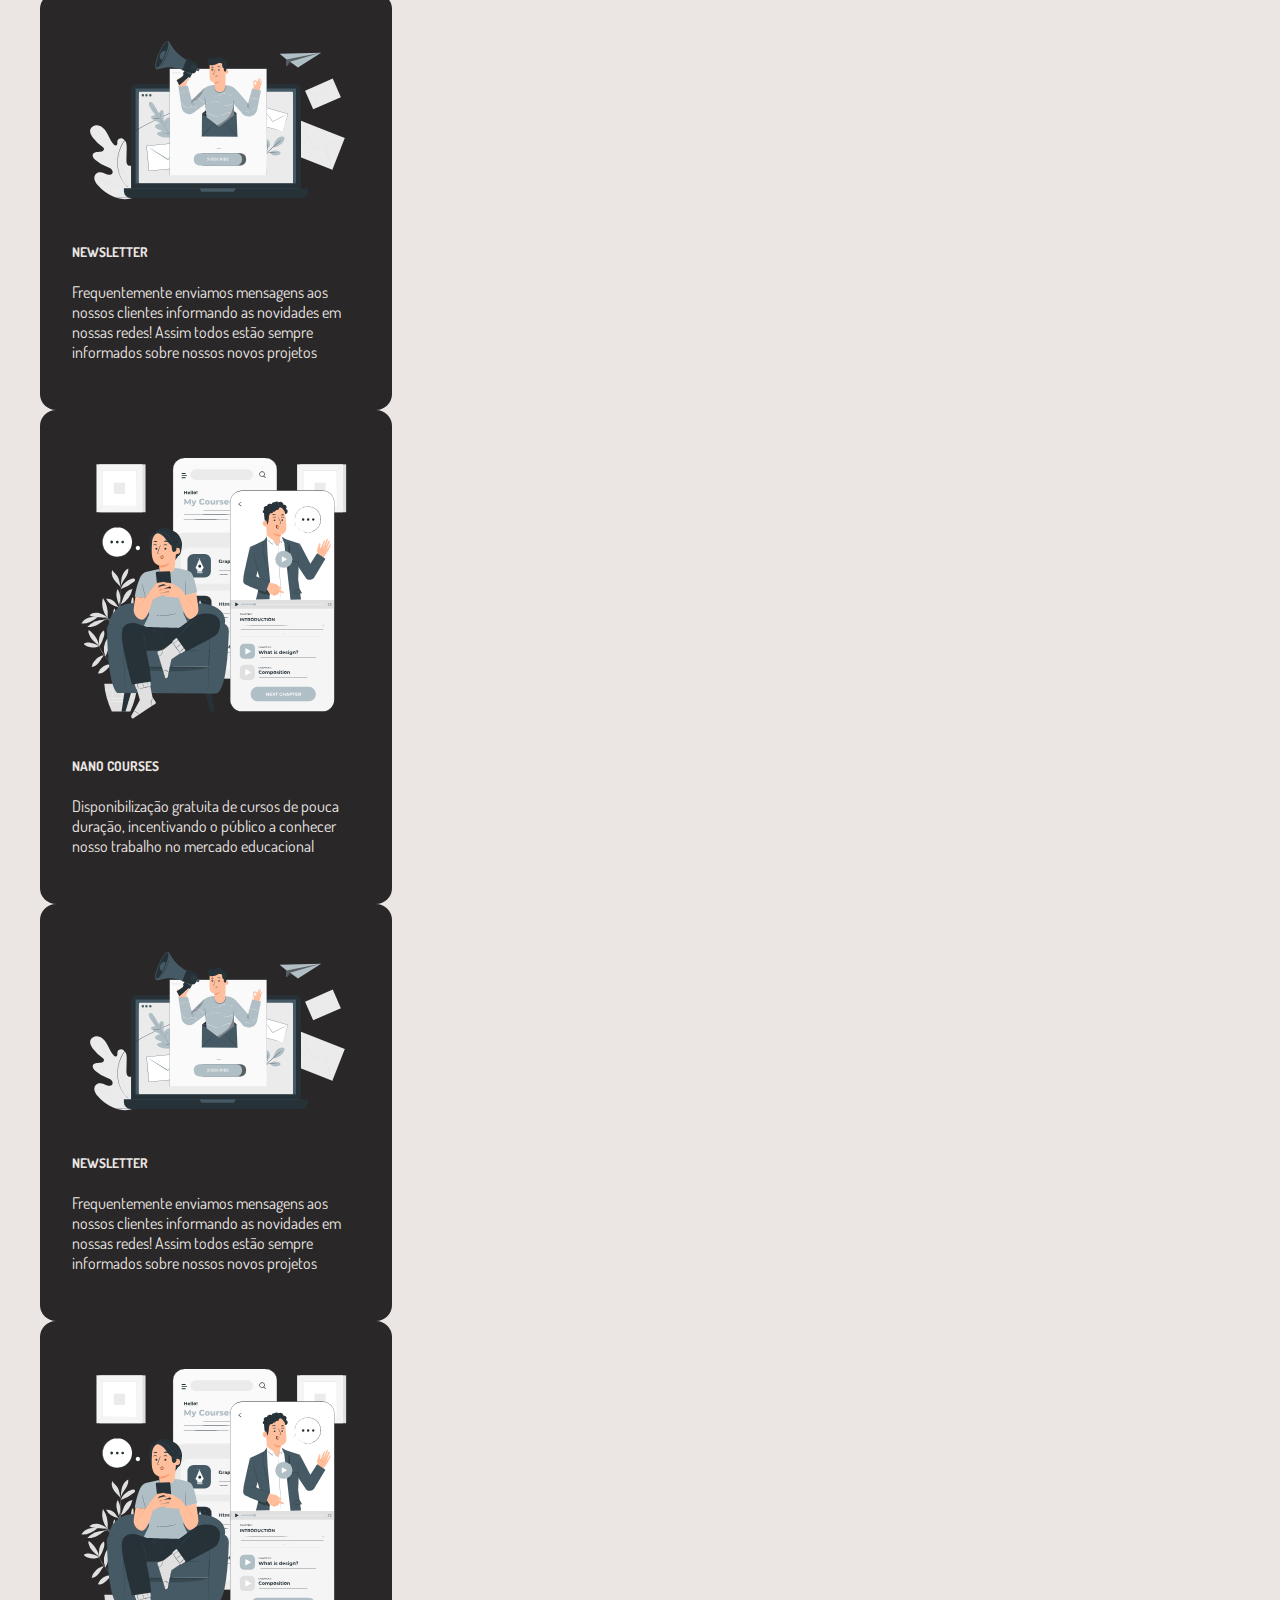
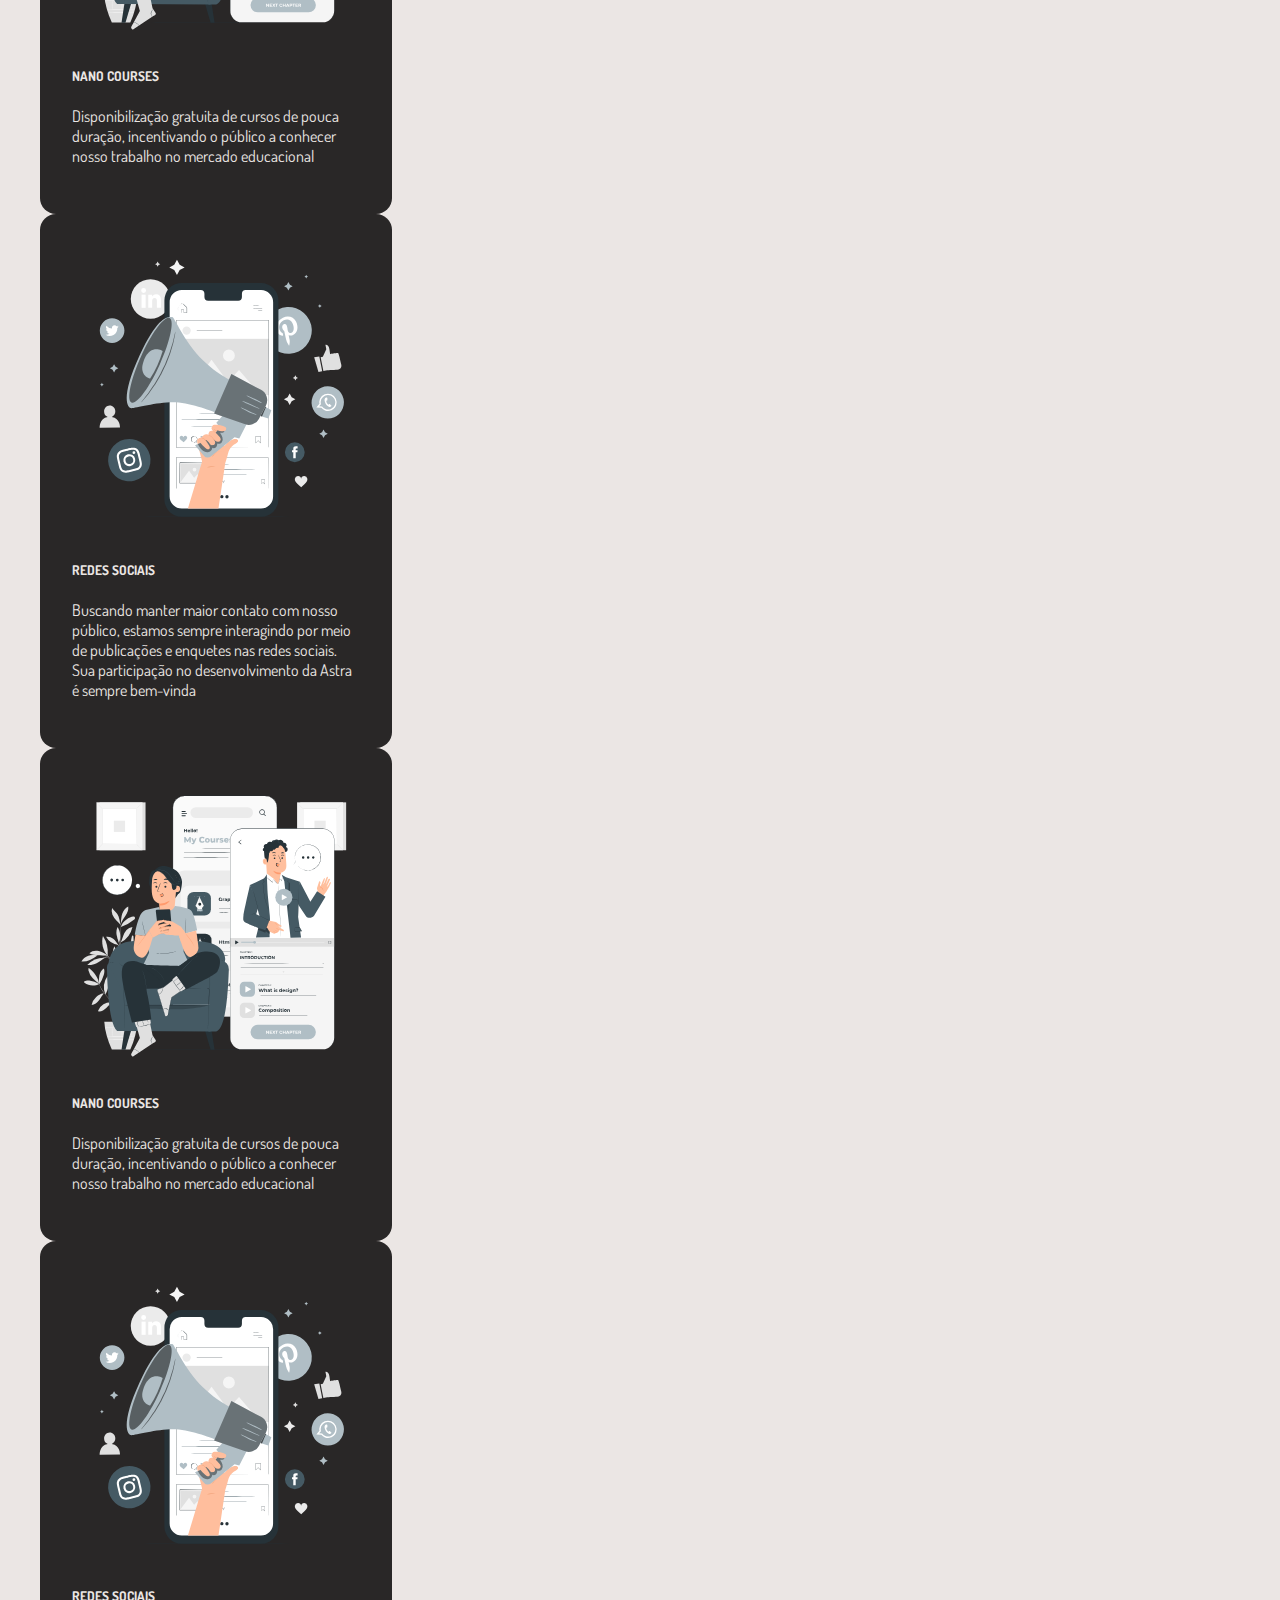
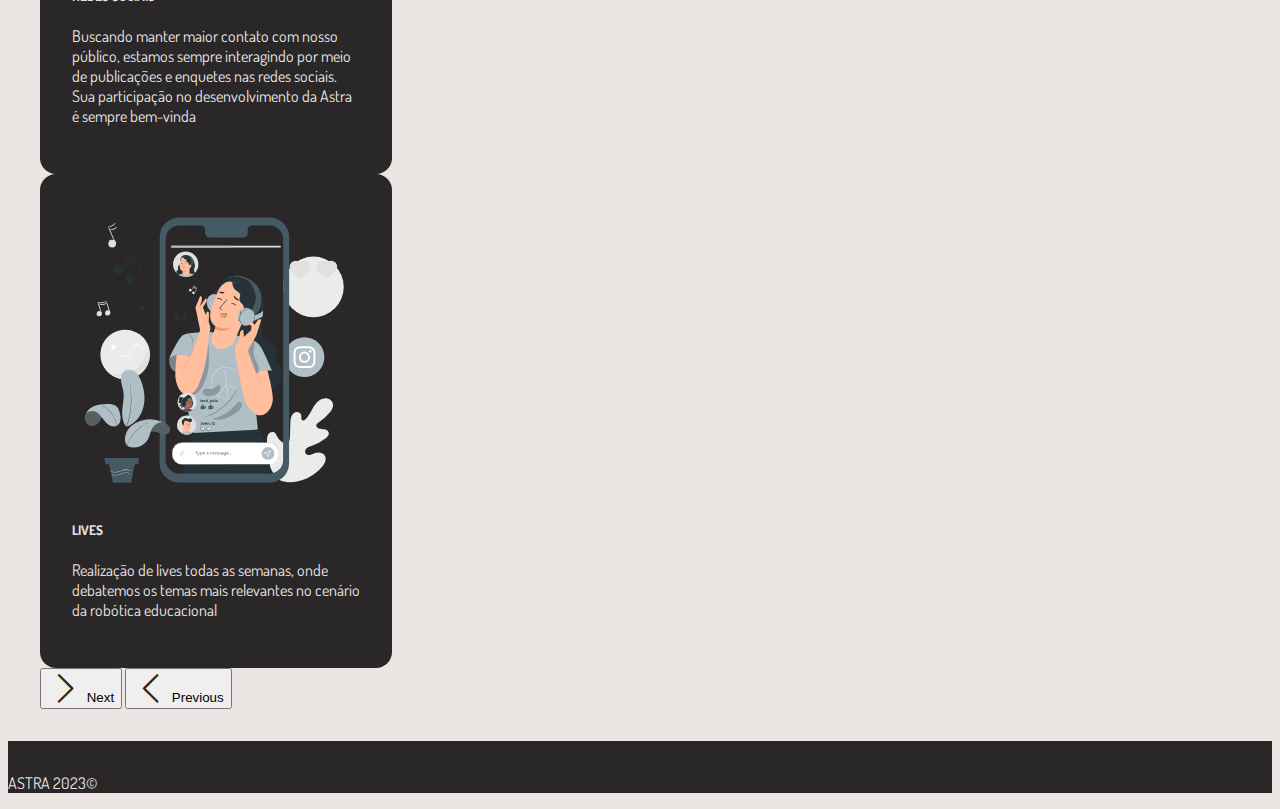
==== commit 82b652b6: "Update plano-de-mercado.html" ====
--- a/plano-de-mercado.html
+++ b/plano-de-mercado.html
@@ -83,7 +83,8 @@
             <img class='logo img-fluid' src="./assets/logo.png" alt="Nome Luna com uma lua em cima da letra u">
         </figure>
         <p class="text-ini lead col-md-12 d-flex justify-content-center">
-            Lorem ipsum dolor sit amet consectetur adipisicing elit. Voluptas quisquam adipisci, exercitationem omnis totam quasi a necessitatibus neque cupiditate. Dolor.
+            Venha conhecer a Luna, um robô desenvolvido pela empresa Astra, inspirado no universo, para conclusão do 1º ano do curso de Sistemas de Informação na 
+            Faculdade de Informática e Administração Paulista (FIAP)
         </p>
     </div>
 
@@ -264,4 +265,4 @@
         }
     })
 </script>
-</body>+</body>
